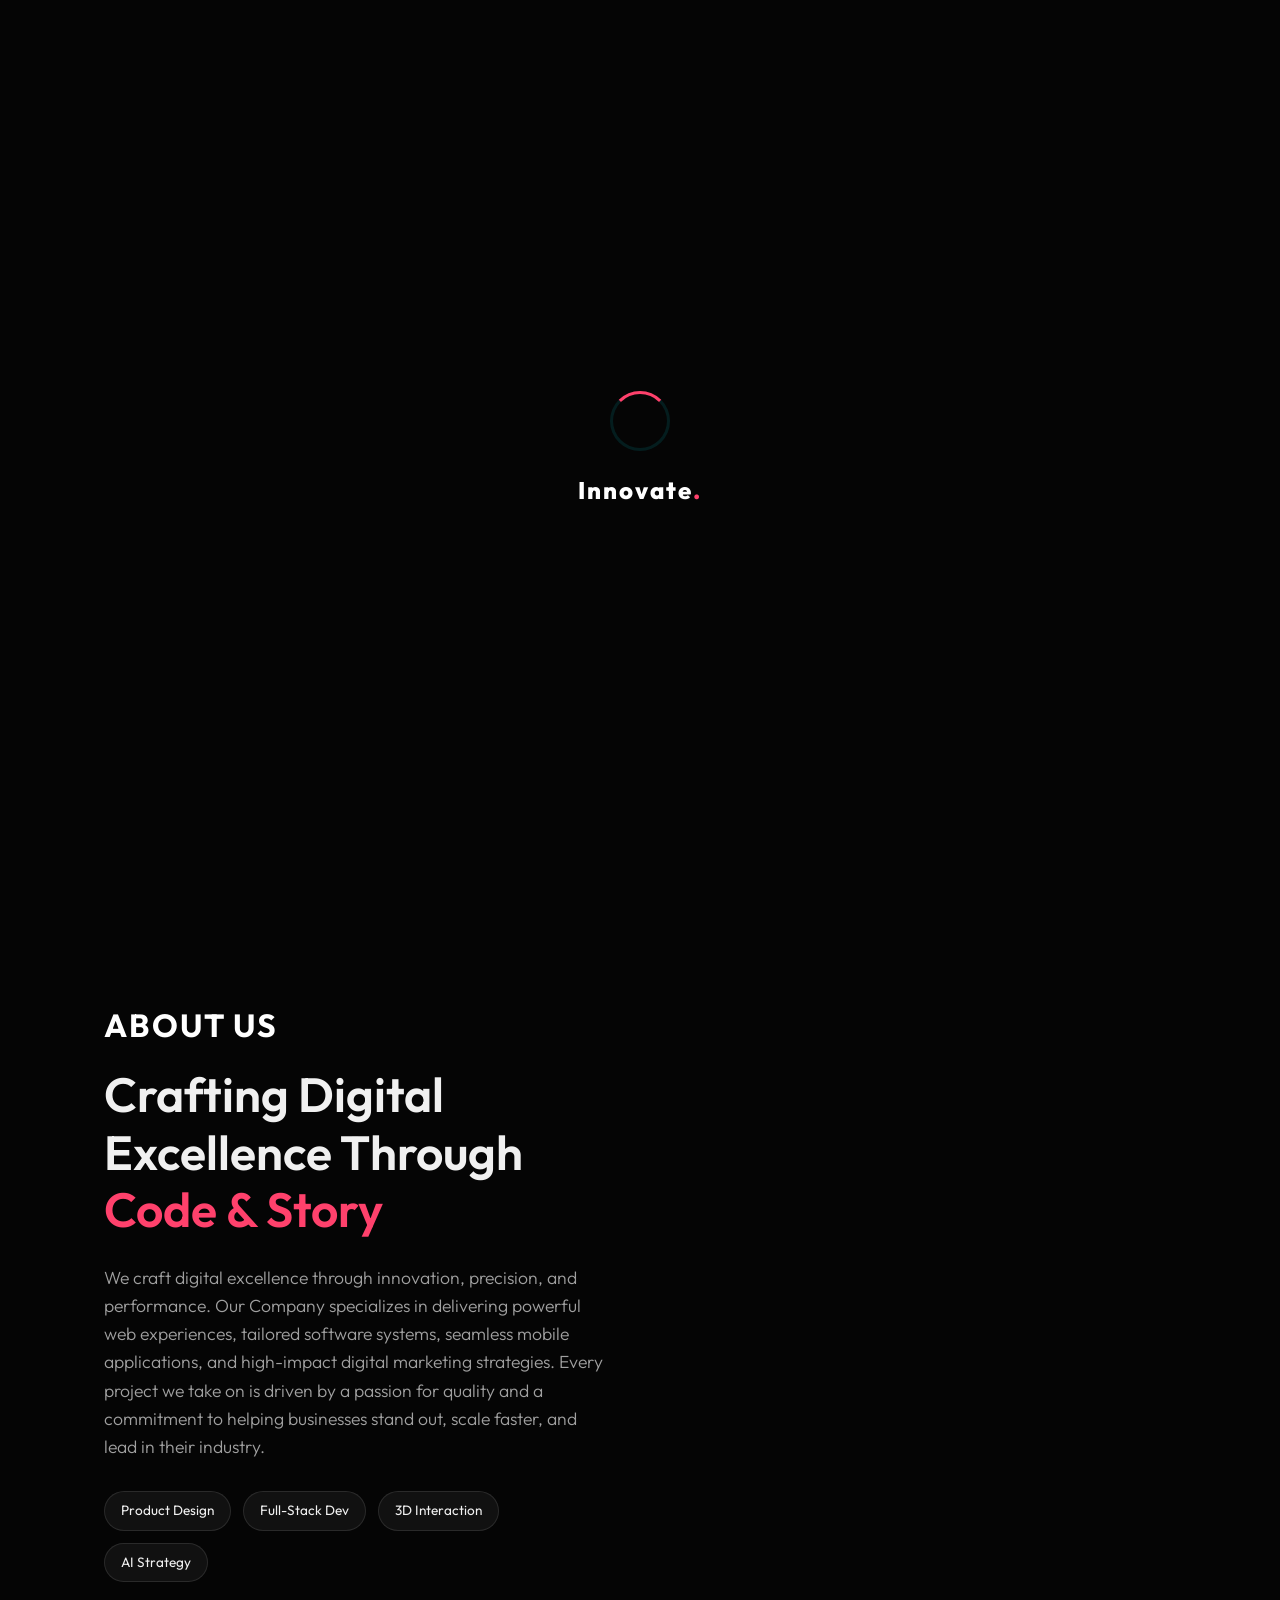
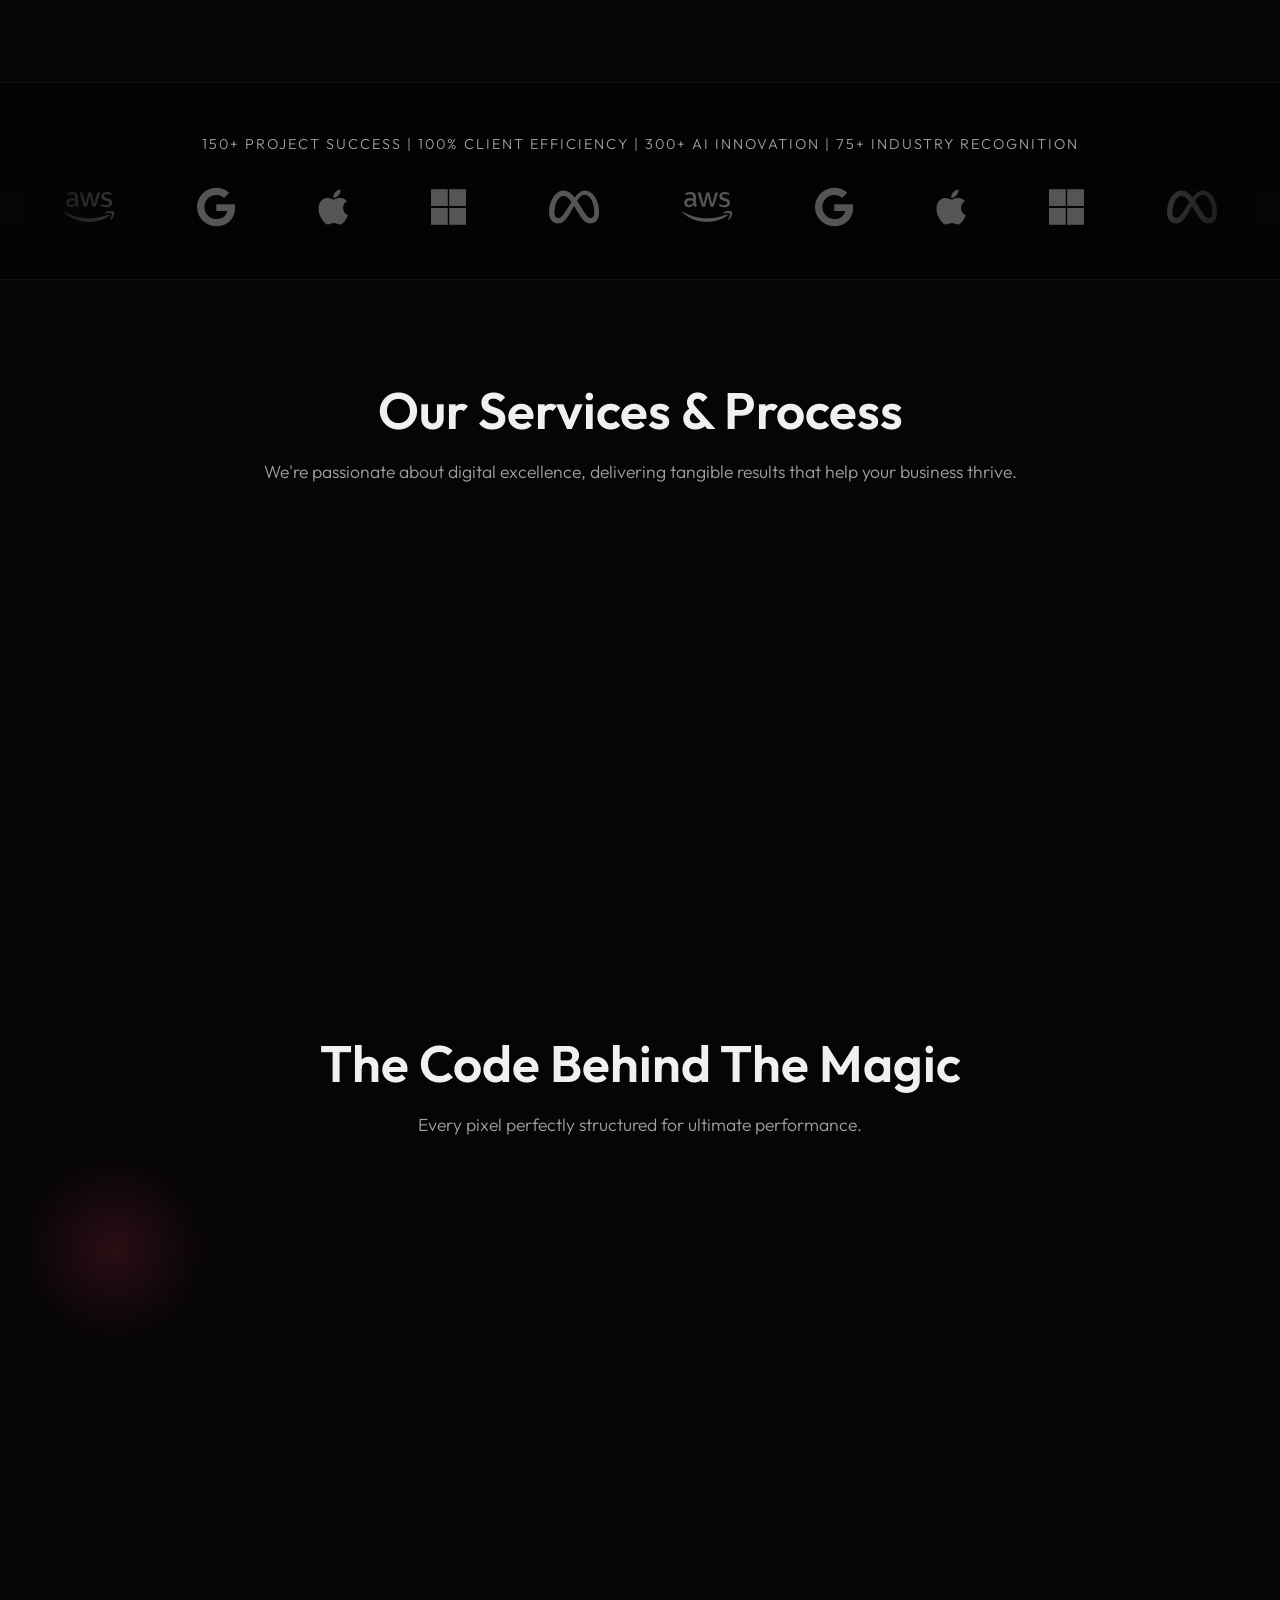
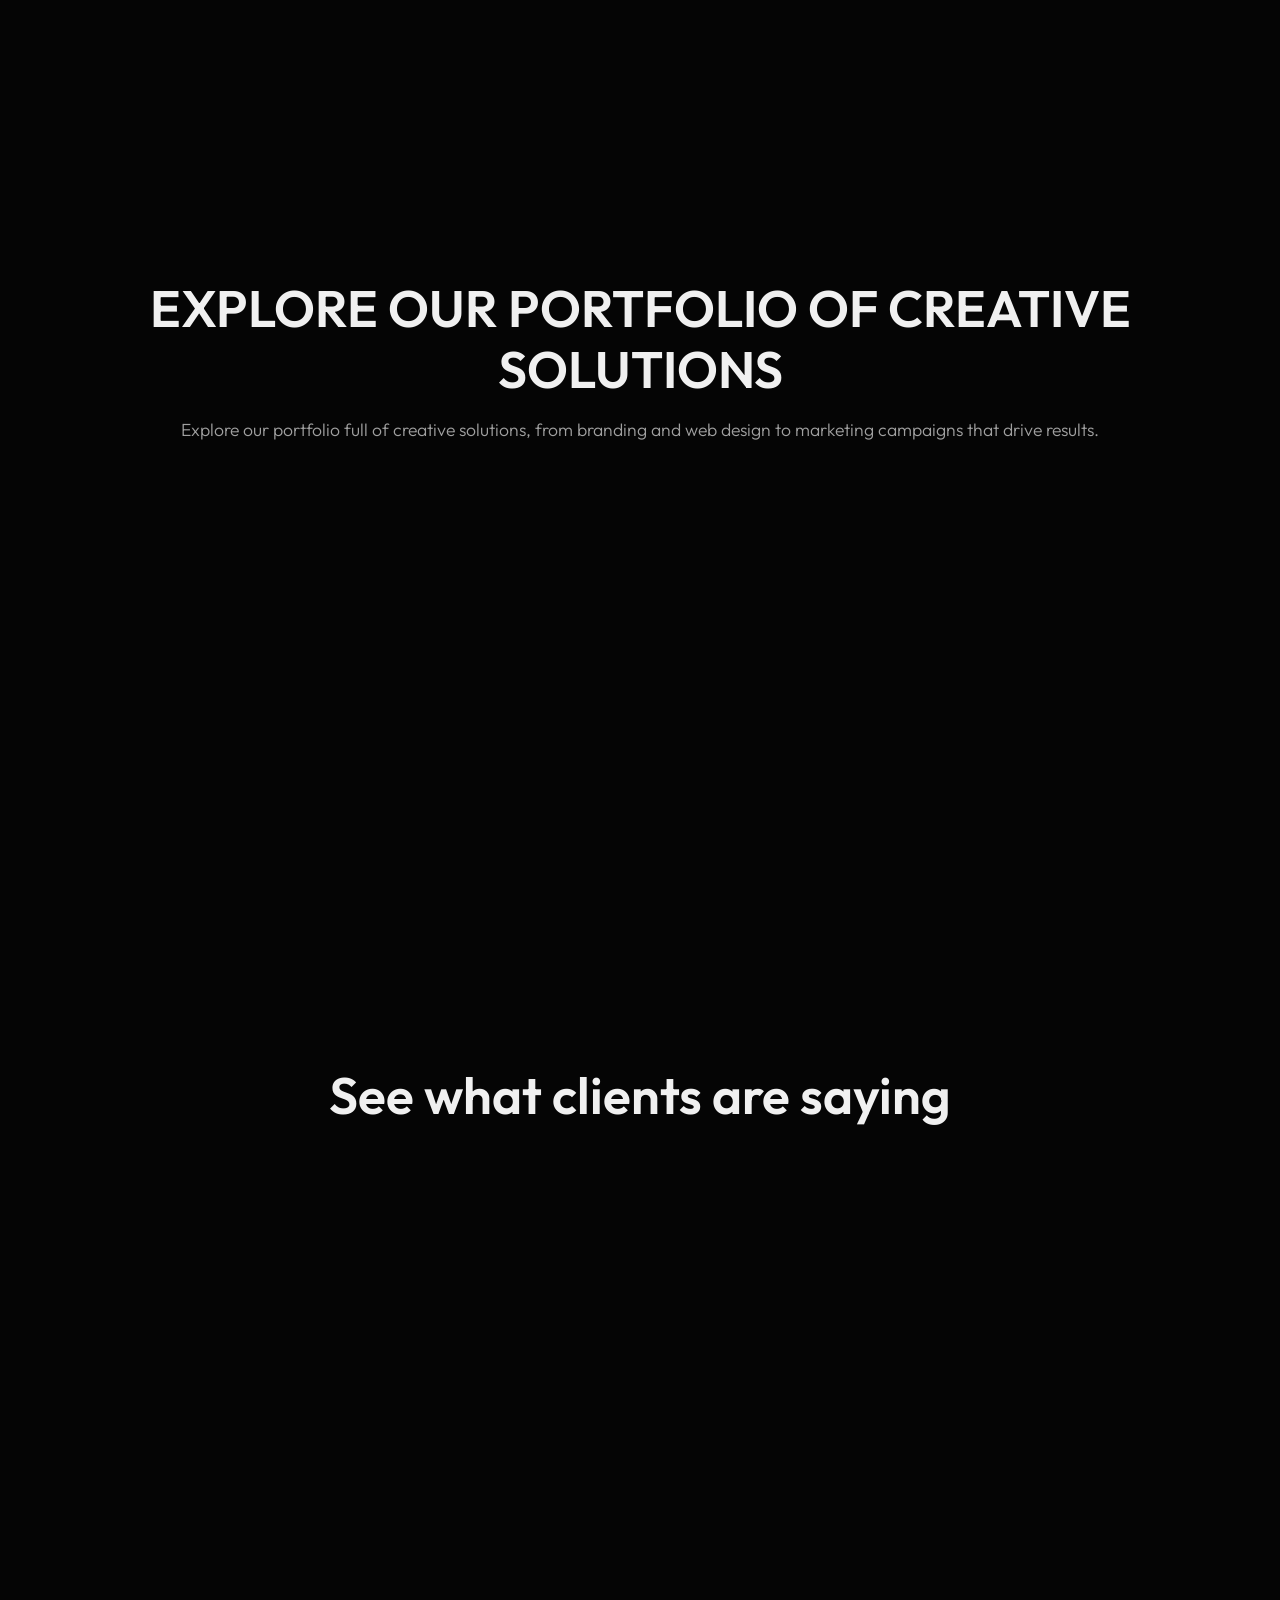
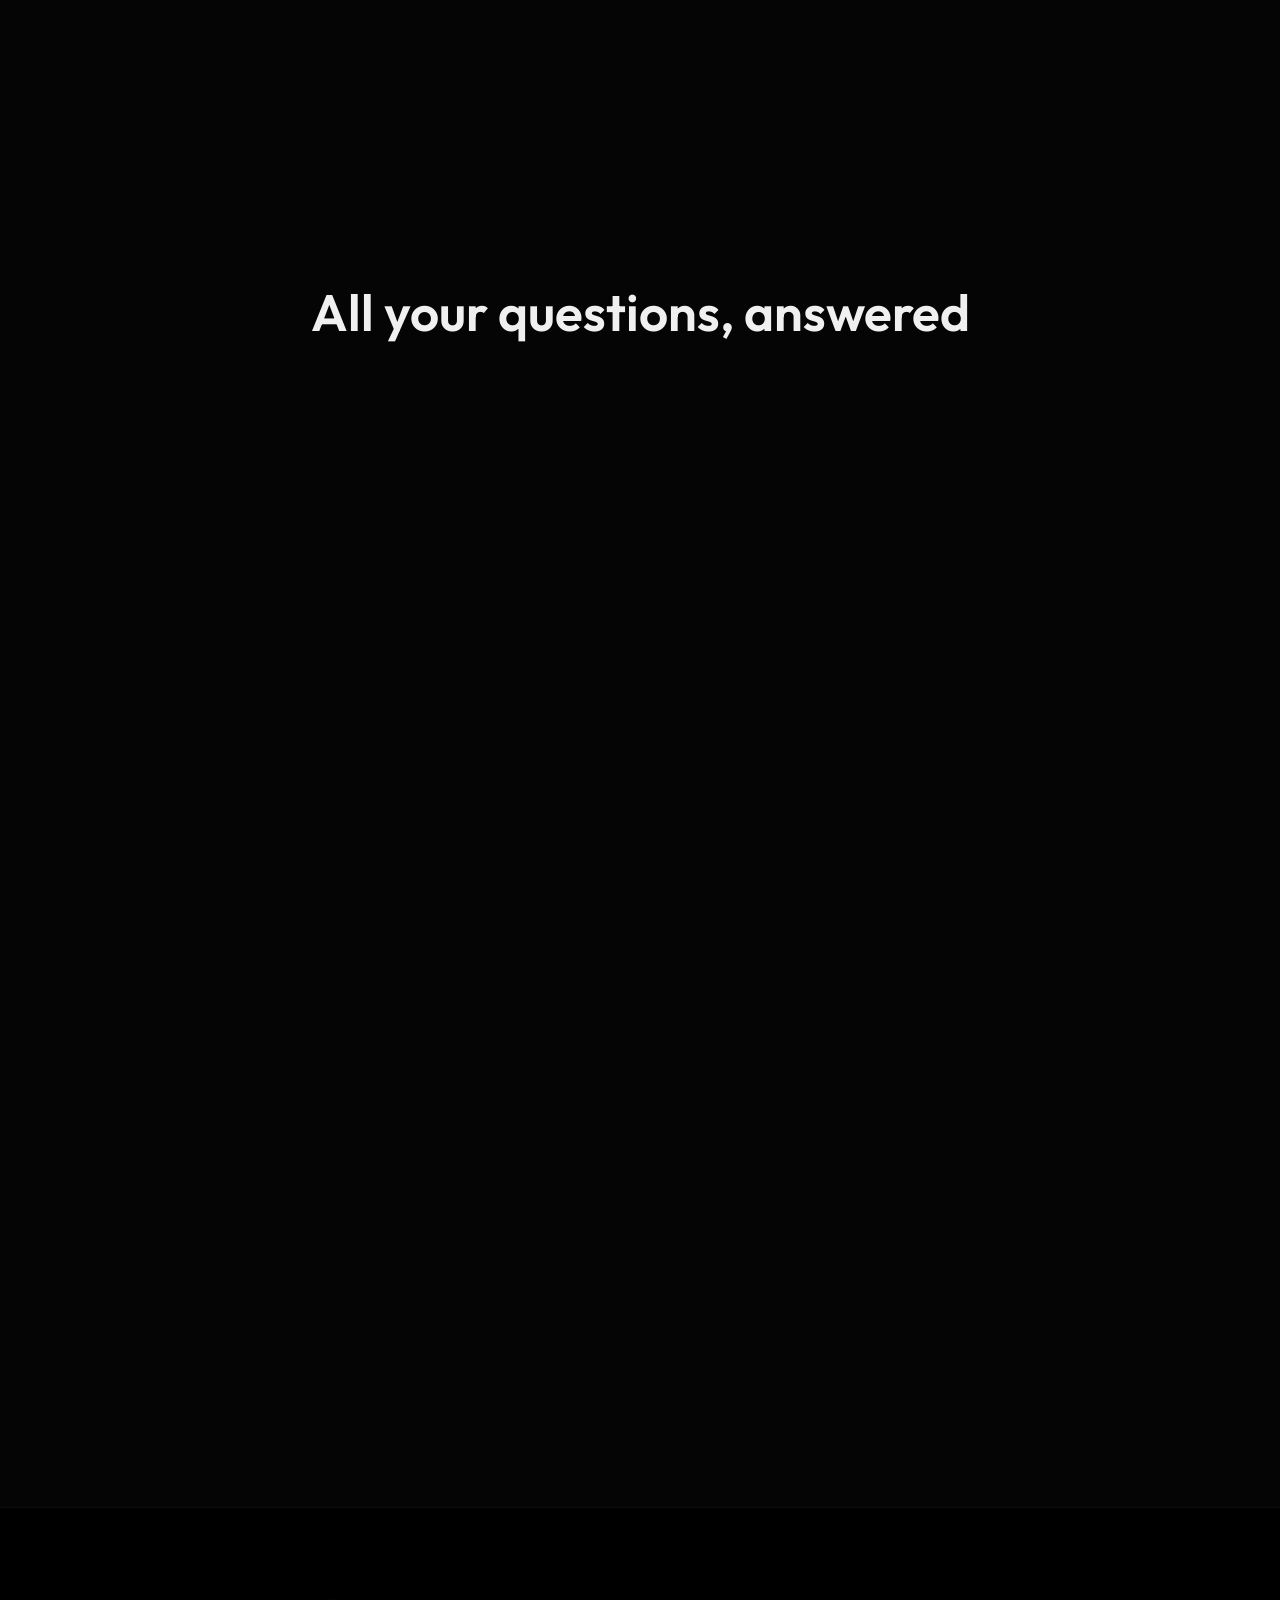
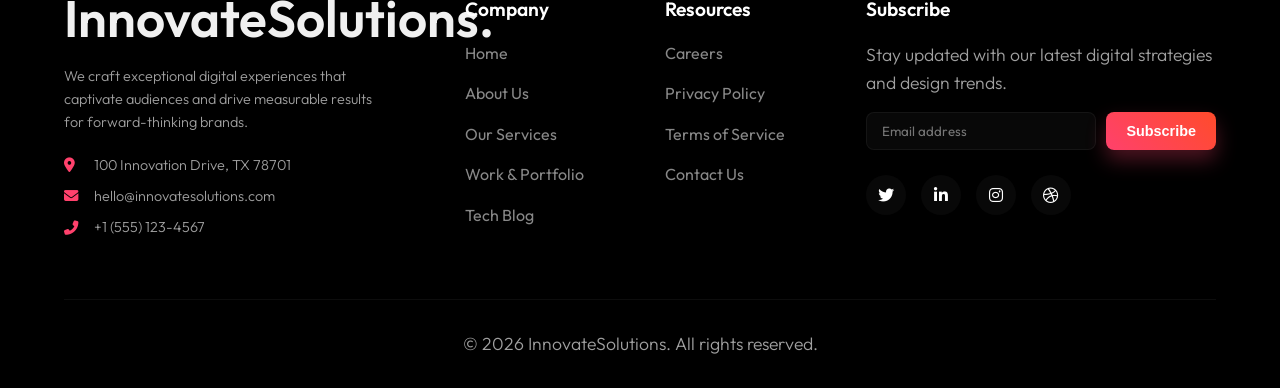
==== index.html @ 889bdef0 "Add files via upload" ====
<!DOCTYPE html>
<html lang="en">

<head>
    <meta charset="UTF-8">
    <meta name="viewport" content="width=device-width, initial-scale=1.0">
    <title>InnovateSolutions | Portfolio</title>
    <!-- Google Fonts -->
    <link href="https://fonts.googleapis.com/css2?family=Outfit:wght@300;400;600;800&display=swap" rel="stylesheet">
    <!-- FontAwesome -->
    <link rel="stylesheet" href="https://cdnjs.cloudflare.com/ajax/libs/font-awesome/6.4.0/css/all.min.css">
    <!-- Custom CSS -->
    <link rel="stylesheet" href="style.css">
</head>

<body>
    <!-- Page Loader -->
    <div id="page-loader">
        <div class="loader-circle"></div>
        <div class="loader-text">Innovate<span>.</span></div>
    </div>

    <!-- 3D Background Container -->
    <div id="vanta-bg"></div>

    <!-- Navigation -->
    <nav class="navbar">
        <div class="logo">Innovate<span>.</span></div>
        <ul class="nav-links">
            <li><a href="index.html" class="active">Home</a></li>
            <li><a href="#about">About</a></li>
            <li><a href="#services">Services</a></li>
            <li><a href="#projects">Work</a></li>
            <li><a href="blog.html">Blog</a></li>
            <li><a href="career.html">Career</a></li>
            <li><a href="#contact" class="btn-primary-sm">Let's Talk</a></li>
        </ul>
        <div class="hamburger"><i class="fas fa-bars"></i></div>
    </nav>

    <!-- Main Content -->
    <main>
        <!-- Hero Section -->
        <section id="hero" class="hero">
            <div class="hero-content" data-aos="fade-up">
                <h1 class="glitch-text" data-text="TRANSFORM YOUR BRAND STORY">TRANSFORM YOUR BRAND STORY</h1>
                <p class="hero-sub" data-aos="fade-up" data-aos-delay="200">Award-Winning Creative Agency. We craft
                    exceptional digital experiences that captivate audiences and drive measurable results for
                    forward-thinking brands.</p>
                <div class="hero-cta" data-aos="fade-up" data-aos-delay="400">
                    <a href="#projects" class="btn-primary">View Our Work</a>
                    <a href="#contact" class="btn-secondary">Contact Us</a>
                </div>
            </div>

            <!-- 3D Tilt Element -->
            <div class="hero-3d-model" data-aos="fade-left" data-aos-delay="300">
                <div class="glass-card tilt-card">
                    <div class="glass-content">
                        <h3>InnovateSolutions.</h3>
                        <p>Creative & Strategy</p>
                        <div class="tech-stack">
                            <i class="fab fa-html5"></i>
                            <i class="fab fa-css3-alt"></i>
                            <i class="fab fa-js"></i>
                            <i class="fab fa-react"></i>
                            <i class="fab fa-node-js"></i>
                        </div>
                    </div>
                </div>
            </div>
        </section>

        <!-- About Section -->
        <section id="about" class="about-section">
            <div class="container overflow-hidden">
                <div class="about-grid">
                    <div class="about-text" data-aos="fade-right">
                        <div class="section-tag">About Us</div>
                        <h2>Crafting Digital Excellence Through <span>Code & Story</span></h2>
                        <p>We craft digital excellence through innovation, precision, and performance. Our Company
                            specializes in delivering powerful web experiences, tailored software systems, seamless
                            mobile applications, and high-impact digital marketing strategies. Every project we take on
                            is driven by a passion for quality and a commitment to helping businesses stand out, scale
                            faster, and lead in their industry.</p>
                        <div class="skills-mini">
                            <span class="skill-tag">Product Design</span>
                            <span class="skill-tag">Full-Stack Dev</span>
                            <span class="skill-tag">3D Interaction</span>
                            <span class="skill-tag">AI Strategy</span>
                        </div>
                    </div>
                    <div class="about-visual" data-aos="fade-left">
                        <img src="images/about.png" alt="About Us" class="about-img reveal-up">
                    </div>
                </div>
            </div>
        </section>

        <!-- Trusted By Section -->
        <section class="trusted-by" data-aos="fade-in">
            <p>150+ Project success | 100% Client efficiency | 300+ AI innovation | 75+ Industry recognition</p>
            <div class="logos-container">
                <div class="logos-track">
                    <i class="fab fa-aws"></i>
                    <i class="fab fa-google"></i>
                    <i class="fab fa-apple"></i>
                    <i class="fab fa-microsoft"></i>
                    <i class="fab fa-meta"></i>
                    <i class="fab fa-aws"></i>
                    <i class="fab fa-google"></i>
                    <i class="fab fa-apple"></i>
                    <i class="fab fa-microsoft"></i>
                    <i class="fab fa-meta"></i>
                </div>
            </div>
        </section>

        <!-- Services -->
        <section id="services" class="process-section">
            <div class="section-title">
                <h2>Our Services & Process</h2>
                <p>We're passionate about digital excellence, delivering tangible results that help your business
                    thrive.</p>
            </div>
            <div class="steps-grid">
                <div class="step-card reveal-up">
                    <div class="step-num">01</div>
                    <h3>Web Development</h3>
                    <p>Building high-performance, scalable, and beautifully designed web applications tailored to your
                        business needs.</p>
                </div>
                <div class="step-card reveal-up" style="transition-delay: 100ms;">
                    <div class="step-num">02</div>
                    <h3>Custom Software Development</h3>
                    <p>Delivering robust and tailored software solutions to streamline operations and accelerate your
                        growth.</p>
                </div>
                <div class="step-card reveal-up" style="transition-delay: 200ms;">
                    <div class="step-num">03</div>
                    <h3>App Development</h3>
                    <p>Creating intuitive and powerful mobile applications that provide native-like experiences across
                        all devices.</p>
                </div>
                <div class="step-card reveal-up" style="transition-delay: 300ms;">
                    <div class="step-num">04</div>
                    <h3>Digital Marketing</h3>
                    <p>Data-driven campaigns that amplify your reach and maximize ROI across all digital channels.</p>
                </div>
            </div>
        </section>

        <!-- Code Reveal Section (Typewriter Effect) -->
        <section class="code-reveal-section" data-aos="fade-up">
            <div class="section-title">
                <h2>The Code Behind The Magic</h2>
                <p>Every pixel perfectly structured for ultimate performance.</p>
            </div>

            <div class="code-reveal-content">
                <div class="terminal-container">
                    <!-- Added a floating 3D shape behind the terminal -->
                    <div class="floating-shape-1"></div>

                    <div id="magic-terminal" class="terminal-window glass-card tilt-card reveal-up">
                        <div class="terminal-header">
                            <div class="dots">
                                <span class="dot red"></span>
                                <span class="dot yellow"></span>
                                <span class="dot green"></span>
                            </div>
                            <div class="terminal-title">admin@innovate ~ /dev</div>
                        </div>
                        <div class="terminal-body">
                            <pre><code id="typewriter-code-magic"></code><span class="cursor"></span></pre>
                        </div>
                    </div>
                </div>

                <div class="tech-stack-features">
                    <div class="glass-card tech-feature-card reveal-right">
                        <i class="fab fa-react" style="color: #61DAFB; font-size: 2.5rem;"></i>
                        <div class="tech-feature-info">
                            <h4>Modern Frameworks</h4>
                            <p>We leverage React, Next.js, and modern ecosystems for scalable architecture.</p>
                        </div>
                    </div>

                    <div class="glass-card tech-feature-card reveal-right" style="transition-delay: 150ms;">
                        <i class="fas fa-cube" style="color: #ff416c; font-size: 2.5rem;"></i>
                        <div class="tech-feature-info">
                            <h4>WebGL & 3D Integration</h4>
                            <p>Creating immersive web experiences utilizing Three.js and advanced WebGL.</p>
                        </div>
                    </div>

                    <div class="glass-card tech-feature-card reveal-right" style="transition-delay: 300ms;">
                        <i class="fas fa-bolt" style="color: #ffbd2e; font-size: 2.5rem;"></i>
                        <div class="tech-feature-info">
                            <h4>Lighting Fast Performance</h4>
                            <p>Optimized assets, code-splitting, and caching strategies for smooth interactions.</p>
                        </div>
                    </div>
                </div>
            </div>
        </section>

        <!-- Portfolio / Projects -->
        <section id="projects" class="projects-section">
            <div class="section-title">
                <h2>EXPLORE OUR PORTFOLIO OF CREATIVE SOLUTIONS</h2>
                <p>Explore our portfolio full of creative solutions, from branding and web design to marketing campaigns
                    that drive results.</p>
            </div>
            <div class="projects-grid">
                <div class="project-card tilt-card reveal-right">
                    <div class="project-image"
                        style="background-image: url('https://images.unsplash.com/photo-1551288049-bebda4e38f71?q=80&w=1000&auto=format&fit=crop');">
                        <!-- Removed fontawesome icon replaced by stunning image -->
                    </div>
                    <div class="project-info">
                        <h3>SaaS Dashboard</h3>
                        <p>Analytics platform</p>
                    </div>
                </div>
                <div class="project-card tilt-card reveal-right" style="transition-delay: 100ms;">
                    <div class="project-image"
                        style="background-image: url('https://images.unsplash.com/photo-1616469829581-73993eb86b02?q=80&w=1000&auto=format&fit=crop');">
                    </div>
                    <div class="project-info">
                        <h3>Finance Application</h3>
                        <p>Fintech MVP</p>
                    </div>
                </div>
                <div class="project-card tilt-card reveal-right" style="transition-delay: 200ms;">
                    <div class="project-image"
                        style="background-image: url('https://images.unsplash.com/photo-1441986300917-64674bd600d8?q=80&w=1000&auto=format&fit=crop');">
                    </div>
                    <div class="project-info">
                        <h3>E-Commerce Brand</h3>
                        <p>Luxury Store</p>
                    </div>
                </div>
            </div>
        </section>

        <!-- Testimonials -->
        <section class="testimonials-section">
            <div class="section-title">
                <h2>See what clients are saying</h2>
            </div>
            <div class="testimonials-grid">
                <div class="testimonial-card glass-card tilt-card reveal-up">
                    <i class="fas fa-quote-left"></i>
                    <p>"Working with this agency transformed our brand completely. Their strategic approach and creative
                        execution exceeded all expectations, driving growth and engagement."</p>
                    <div class="client-info">
                        <img src="https://images.unsplash.com/photo-1573496359142-b8d87734a5a2?q=80&w=150&auto=format&fit=crop"
                            alt="Client Sarah">
                        <div>
                            <h4>Sarah Johnson</h4>
                            <span>CEO, TechVision</span>
                        </div>
                    </div>
                </div>
                <div class="testimonial-card glass-card tilt-card reveal-up" style="transition-delay: 100ms;">
                    <i class="fas fa-quote-left"></i>
                    <p>"The ROI we achieved through their campaigns was phenomenal. They truly understand digital
                        marketing and deliver tangible results every single time."</p>
                    <div class="client-info">
                        <img src="https://images.unsplash.com/photo-1560250097-0b93528c311a?q=80&w=150&auto=format&fit=crop"
                            alt="Client Michael">
                        <div>
                            <h4>Michael Chen</h4>
                            <span>Marketing Director, GrowthCo</span>
                        </div>
                    </div>
                </div>
                <div class="testimonial-card glass-card tilt-card reveal-up" style="transition-delay: 200ms;">
                    <i class="fas fa-quote-left"></i>
                    <p>"From concept to execution, they were professional, creative, and incredibly responsive. Our
                        online sales increased by a staggering 200% in just one quarter!"</p>
                    <div class="client-info">
                        <img src="https://images.unsplash.com/photo-1580489944761-15a19d654956?q=80&w=150&auto=format&fit=crop"
                            alt="Client">
                        <div>
                            <h4>Global Partner</h4>
                            <span>E-commerce Brand</span>
                        </div>
                    </div>
                </div>
            </div>
        </section>

        <!-- FAQ -->
        <section class="faq-section">
            <div class="section-title">
                <h2>All your questions, answered</h2>
            </div>
            <div class="faq-container reveal-up">
                <div class="faq-item">
                    <div class="faq-question">How fast can you build a website? <i class="fas fa-chevron-down"></i>
                    </div>
                    <div class="faq-answer">Depending on the scope, an MVP or portfolio can take anywhere from a few
                        days to a month. We emphasize speed without compromising quality.</div>
                </div>
                <div class="faq-item">
                    <div class="faq-question">Do you only use 3D effects? <i class="fas fa-chevron-down"></i></div>
                    <div class="faq-answer">Not necessarily. We tailor the aesthetic to your brand. For luxury and
                        modern brands, 3D adds a premium feel.</div>
                </div>
                <div class="faq-item">
                    <div class="faq-question">Will my website work correctly on mobile devices? <i
                            class="fas fa-chevron-down"></i></div>
                    <div class="faq-answer">Absolutely. All our websites are built with a mobile-first approach,
                        ensuring flawless responsiveness and native-like experiences across all devices, from small
                        smartphones to large desktop monitors.</div>
                </div>
                <div class="faq-item">
                    <div class="faq-question">Do you offer ongoing support and maintenance? <i
                            class="fas fa-chevron-down"></i></div>
                    <div class="faq-answer">Yes, we provide flexible support and maintenance retainers tailored to your
                        needs. This covers everything from regular security updates to adding new features as your
                        business scales.</div>
                </div>
                <div class="faq-item">
                    <div class="faq-question">What is your typical payment structure? <i
                            class="fas fa-chevron-down"></i></div>
                    <div class="faq-answer">Typically, we require a 50% initial deposit to begin the project, with the
                        remaining 50% due prior to final launch. However, we can structure milestone-based payments for
                        larger, more complex projects.</div>
                </div>
            </div>
        </section>

        <!-- CTA Section -->
        <section id="contact" class="cta-section">
            <div class="glass-cta reveal-up">
                <h2>Ready to Ignite Your Idea?</h2>
                <p>Let's build something extraordinary together.</p>
                <a href="mailto:hello@innovatesolutions.com" class="btn-primary lg">Start Your Project</a>
            </div>
        </section>
    </main>

    <!-- Footer -->
    <footer>
        <div class="footer-content">
            <div class="footer-brand" style="max-width: 320px;">
                <h2>InnovateSolutions<span>.</span></h2>
                <p style="color: #a0a0a0; margin-bottom: 20px;">We craft exceptional digital experiences that captivate
                    audiences and drive measurable results for forward-thinking brands.</p>
                <div class="contact-info">
                    <p><i class="fas fa-map-marker-alt"
                            style="color: var(--accent-color); margin-right: 15px; width: 15px;"></i> 100 Innovation
                        Drive, TX 78701</p>
                    <p><i class="fas fa-envelope"
                            style="color: var(--accent-color); margin-right: 15px; width: 15px;"></i>
                        hello@innovatesolutions.com</p>
                    <p><i class="fas fa-phone-alt"
                            style="color: var(--accent-color); margin-right: 15px; width: 15px;"></i> +1 (555) 123-4567
                    </p>
                </div>
            </div>

            <div class="footer-col" style="margin-top: 10px;">
                <h3>Company</h3>
                <div class="footer-links">
                    <a href="index.html">Home</a>
                    <a href="#about">About Us</a>
                    <a href="index.html#services">Our Services</a>
                    <a href="index.html#projects">Work & Portfolio</a>
                    <a href="blog.html">Tech Blog</a>
                </div>
            </div>

            <div class="footer-col" style="margin-top: 10px;">
                <h3>Resources</h3>
                <div class="footer-links">
                    <a href="career.html">Careers</a>
                    <a href="#">Privacy Policy</a>
                    <a href="#">Terms of Service</a>
                    <a href="index.html#contact">Contact Us</a>
                </div>
            </div>

            <div class="footer-col" style="max-width: 350px; margin-top: 10px;">
                <h3>Subscribe</h3>
                <p style="color: #a0a0a0; margin-bottom: 15px;">Stay updated with our latest digital strategies and
                    design trends.</p>
                <form class="newsletter-form">
                    <input type="email" placeholder="Email address" required>
                    <button type="submit" class="btn-primary-sm">Subscribe</button>
                </form>
                <div class="footer-social">
                    <a href="#"><i class="fab fa-twitter"></i></a>
                    <a href="#"><i class="fab fa-linkedin-in"></i></a>
                    <a href="#"><i class="fab fa-instagram"></i></a>
                    <a href="#"><i class="fab fa-dribbble"></i></a>
                </div>
            </div>
        </div>
        <div class="footer-bottom">
            <p>&copy; 2026 InnovateSolutions. All rights reserved.</p>
        </div>
    </footer>

    <!-- Scripts -->
    <!-- GSAP for Animations -->
    <script src="https://cdnjs.cloudflare.com/ajax/libs/gsap/3.12.2/gsap.min.js"></script>
    <script src="https://cdnjs.cloudflare.com/ajax/libs/gsap/3.12.2/ScrollTrigger.min.js"></script>

    <!-- Three.js & Vanta for 3D Background -->
    <script src="https://cdnjs.cloudflare.com/ajax/libs/three.js/r134/three.min.js"></script>
    <script src="https://cdn.jsdelivr.net/npm/vanta@latest/dist/vanta.waves.min.js"></script>

    <!-- Vanilla Tilt for 3D elements -->
    <script src="https://cdnjs.cloudflare.com/ajax/libs/vanilla-tilt/1.8.0/vanilla-tilt.min.js"></script>

    <!-- Supabase -->
    <script src="https://cdn.jsdelivr.net/npm/@supabase/supabase-js@2"></script>

    <!-- App Script -->
    <script src="script.js"></script>
</body>

</html>
---- style.css ----
/* Base & Reset */
* {
    margin: 0;
    padding: 0;
    box-sizing: border-box;
}

:root {
    --bg-color: #050505;
    --text-color: #f0f0f0;
    --accent-color: #ff416c;
    --accent-secondary: #ff4b2b;
    --glass-bg: rgba(255, 255, 255, 0.03);
    --glass-border: rgba(255, 255, 255, 0.05);
    --font-main: 'Outfit', sans-serif;
}

body {
    font-family: var(--font-main);
    background-color: var(--bg-color);
    color: var(--text-color);
    overflow-x: hidden;
    line-height: 1.6;
}

/* Typography */
h1,
h2,
h3,
h4,
h5 {
    font-weight: 600;
    line-height: 1.2;
}

h1 {
    font-size: clamp(3rem, 6vw, 5.5rem);
    background: linear-gradient(135deg, #fff, #888);
    -webkit-background-clip: text;
    background-clip: text;
    -webkit-text-fill-color: transparent;
    letter-spacing: -0.03em;
}

h2 {
    font-size: clamp(2rem, 4vw, 3.5rem);
    margin-bottom: 1rem;
}

p {
    font-size: 1.1rem;
    color: #a0a0a0;
    font-weight: 300;
}

/* 3D Background */
#vanta-bg {
    position: fixed;
    top: 0;
    left: 0;
    width: 100vw;
    height: 100vh;
    z-index: -1;
    pointer-events: none;
}

/* Layout Classes */
.container {
    max-width: 1200px;
    margin: 0 auto;
    padding: 0 5%;
}

section {
    padding: 100px 5%;
    position: relative;
    max-width: 1400px;
    margin: 0 auto;
}

/* Nav */
.navbar {
    position: fixed;
    top: 0;
    left: 0;
    width: 100%;
    padding: 20px 5%;
    display: flex;
    justify-content: space-between;
    align-items: center;
    z-index: 1000;
    transition: all 0.4s ease;
    backdrop-filter: blur(10px);
    -webkit-backdrop-filter: blur(10px);
    border-bottom: 1px solid transparent;
}

.navbar.scrolled {
    background: rgba(5, 5, 5, 0.8);
    border-bottom: 1px solid var(--glass-border);
    padding: 15px 5%;
}

.logo {
    font-size: 1.8rem;
    font-weight: 800;
    letter-spacing: -0.05em;
}

.logo span {
    color: var(--accent-color);
}

.nav-links {
    display: flex;
    list-style: none;
    gap: 30px;
    align-items: center;
}

.nav-links li a {
    color: #ccc;
    text-decoration: none;
    font-size: 0.95rem;
    font-weight: 400;
    transition: color 0.3s ease;
    position: relative;
}

.nav-links li a:hover,
.nav-links li a.active {
    color: #fff;
    text-shadow: 0 0 10px rgba(255, 65, 108, 0.5);
}

.nav-links li a::after {
    content: '';
    position: absolute;
    width: 0;
    height: 2px;
    bottom: -5px;
    left: 0;
    background: var(--accent-color);
    transition: all 0.3s ease;
    box-shadow: 0 0 5px var(--accent-color);
}

.nav-links li a:hover::after,
.nav-links li a.active::after {
    width: 100%;
}

/* Buttons */
.btn-primary,
.btn-secondary,
.btn-primary-sm {
    display: inline-block;
    padding: 12px 32px;
    border-radius: 30px;
    text-decoration: none;
    font-weight: 600;
    font-size: 1rem;
    transition: all 0.3s ease;
    cursor: pointer;
}

.btn-primary-sm {
    padding: 8px 20px;
    font-size: 0.9rem;
}

.btn-primary,
.btn-primary-sm {
    background: linear-gradient(45deg, var(--accent-color), var(--accent-secondary));
    color: #fff !important;
    font-weight: 600;
    box-shadow: 0 10px 20px rgba(255, 65, 108, 0.3);
    border: none;
}

.btn-primary:hover,
.btn-primary-sm:hover {
    transform: translateY(-3px);
    box-shadow: 0 15px 25px rgba(255, 65, 108, 0.5);
}

.btn-secondary {
    background: rgba(255, 255, 255, 0.08);
    border: 1px solid rgba(255, 255, 255, 0.2);
    color: #fff;
    backdrop-filter: blur(10px);
}

.btn-secondary:hover {
    background: rgba(255, 255, 255, 0.1);
    transform: translateY(-3px);
}

.btn-primary.lg {
    padding: 16px 40px;
    font-size: 1.1rem;
}

/* Hero Section */
.hero {
    min-height: 100vh;
    display: flex;
    align-items: center;
    justify-content: space-between;
    padding-top: 120px;
    gap: 50px;
}

.hero-content {
    flex: 1;
    max-width: 600px;
}

.hero-sub {
    margin: 20px 0 40px;
    font-size: 1.2rem;
}

.hero-cta {
    display: flex;
    gap: 20px;
}

/* 3D Glass Card */
.hero-3d-model {
    flex: 1;
    display: flex;
    justify-content: center;
    perspective: 1000px;
}

.glass-card {
    background: var(--glass-bg);
    border: 1px solid var(--glass-border);
    border-radius: 20px;
    padding: 40px;
    backdrop-filter: blur(20px);
    -webkit-backdrop-filter: blur(20px);
    box-shadow: 0 25px 50px rgba(0, 0, 0, 0.5);
    max-width: 400px;
    transform-style: preserve-3d;
}

.glass-content {
    transform: translateZ(50px);
}

.glass-content h3 {
    font-size: 2rem;
    margin-bottom: 10px;
}

.tech-stack {
    margin-top: 20px;
    display: flex;
    gap: 15px;
    font-size: 1.5rem;
    color: #888;
}

.tech-stack i {
    transition: color 0.3s ease;
}

.tech-stack i:hover {
    color: var(--accent-color);
}

/* Trusted By / Logos */
.trusted-by {
    text-align: center;
    padding: 50px 0;
    overflow: hidden;
    border-top: 1px solid var(--glass-border);
    border-bottom: 1px solid var(--glass-border);
    background: rgba(0, 0, 0, 0.4);
}

.trusted-by p {
    font-size: 0.9rem;
    text-transform: uppercase;
    letter-spacing: 2px;
    margin-bottom: 30px;
}

.logos-container {
    width: 100%;
    overflow: hidden;
    white-space: nowrap;
    position: relative;
}

.logos-container::before,
.logos-container::after {
    content: '';
    position: absolute;
    top: 0;
    width: 200px;
    height: 100%;
    z-index: 2;
}

.logos-container::before {
    left: 0;
    background: linear-gradient(90deg, var(--bg-color) 0%, transparent 100%);
}

.logos-container::after {
    right: 0;
    background: linear-gradient(-90deg, var(--bg-color) 0%, transparent 100%);
}

.logos-track {
    display: inline-block;
    animation: scroll 20s linear infinite;
}

.logos-track i {
    font-size: 2.5rem;
    color: #555;
    margin: 0 40px;
    transition: color 0.3s ease;
}

.logos-track i:hover {
    color: #fff;
}

@keyframes scroll {
    0% {
        transform: translateX(0);
    }

    100% {
        transform: translateX(-50%);
    }
}

/* Process Section */
.section-title {
    text-align: center;
    margin-bottom: 60px;
}

.steps-grid {
    display: grid;
    grid-template-columns: repeat(auto-fit, minmax(250px, 1fr));
    gap: 30px;
}

.step-card {
    background: rgba(10, 10, 10, 0.6);
    border: 1px solid rgba(255, 255, 255, 0.05);
    padding: 40px 30px;
    border-radius: 15px;
    transition: all 0.4s ease;
    position: relative;
    overflow: hidden;
}

.step-card:hover {
    transform: translateY(-10px);
    background: rgba(20, 20, 20, 0.8);
    border-color: rgba(255, 65, 108, 0.3);
}

.step-card::before {
    content: '';
    position: absolute;
    top: 0;
    left: 0;
    width: 100%;
    height: 2px;
    background: linear-gradient(90deg, var(--accent-color), transparent);
    transform: scaleX(0);
    transform-origin: left;
    transition: transform 0.4s ease;
}

.step-card:hover::before {
    transform: scaleX(1);
}

.step-num {
    font-size: 3rem;
    font-weight: 800;
    color: rgba(255, 255, 255, 0.05);
    position: absolute;
    top: 20px;
    right: 20px;
    line-height: 1;
}

.step-card h3 {
    margin-bottom: 15px;
    font-size: 1.3rem;
}

/* Projects Grid */
.projects-grid {
    display: grid;
    grid-template-columns: repeat(auto-fit, minmax(320px, 1fr));
    gap: 40px;
}

.project-card {
    border-radius: 20px;
    overflow: hidden;
    cursor: pointer;
    background: var(--glass-bg);
    border: 1px solid var(--glass-border);
}

.project-image {
    width: 100%;
    height: 250px;
    display: flex;
    justify-content: center;
    align-items: center;
    border-bottom: 1px solid var(--glass-border);
    background-size: cover;
    background-position: center;
    transition: all 0.5s ease;
}

.project-card:hover .project-image {
    filter: brightness(1.2);
    transform: scale(1.05);
}



.project-info {
    padding: 25px;
}

.project-info h3 {
    font-size: 1.5rem;
    margin-bottom: 5px;
}

.project-info p {
    font-size: 0.95rem;
    color: #888;
}

/* Testimonials */
.testimonials-section {
    position: relative;
}

.testimonials-grid {
    display: grid;
    grid-template-columns: repeat(auto-fit, minmax(320px, 1fr));
    gap: 40px;
}

.testimonial-card i {
    font-size: 2rem;
    color: var(--accent-color);
    margin-bottom: 20px;
}

.testimonial-card p {
    font-size: 1.4rem;
    color: #fff;
    margin-bottom: 30px;
    font-style: italic;
    line-height: 1.8;
}

.testimonial-card h4 {
    color: #fff;
    font-weight: 600;
    margin-bottom: 3px;
    font-size: 1.1rem;
}

.client-info {
    display: flex;
    align-items: center;
    gap: 15px;
}

.client-info img {
    width: 50px;
    height: 50px;
    border-radius: 50%;
    object-fit: cover;
    border: 2px solid var(--glass-border);
}

.client-info span {
    font-size: 0.85rem;
    color: #888;
}

.code-reveal-section {
    position: relative;
    overflow: hidden;
}

.code-reveal-content {
    display: flex;
    flex-wrap: wrap;
    gap: 50px;
    align-items: center;
    max-width: 1200px;
    margin: 0 auto;
}

.terminal-container {
    flex: 1;
    min-width: 320px;
    position: relative;
    perspective: 1000px;
}

.tech-stack-features {
    flex: 1;
    min-width: 320px;
    display: flex;
    flex-direction: column;
    gap: 25px;
}

.tech-feature-card {
    display: flex;
    align-items: flex-start;
    gap: 20px;
    padding: 25px;
    border-radius: 16px;
    background: rgba(25, 25, 30, 0.6);
    backdrop-filter: blur(10px);
    border: 1px solid rgba(255, 255, 255, 0.05);
    transition: all 0.4s ease;
}

.tech-feature-card:hover {
    transform: translateX(10px);
    background: rgba(35, 35, 45, 0.8);
    border-color: rgba(255, 65, 108, 0.3);
    box-shadow: 0 10px 30px rgba(0, 0, 0, 0.3);
}

.tech-feature-info h4 {
    font-size: 1.25rem;
    margin-bottom: 8px;
    color: #fff;
    font-weight: 600;
}

.tech-feature-info p {
    font-size: 0.95rem;
    color: #a0a0a0;
    margin: 0;
    line-height: 1.5;
}

.floating-shape-1 {
    position: absolute;
    top: -50px;
    left: -50px;
    width: 200px;
    height: 200px;
    background: radial-gradient(circle, var(--accent-color) 0%, transparent 70%);
    opacity: 0.15;
    border-radius: 50%;
    animation: float 6s ease-in-out infinite;
    z-index: -1;
}

@keyframes float {
    0% {
        transform: translateY(0px) scale(1);
    }

    50% {
        transform: translateY(-20px) scale(1.1);
    }

    100% {
        transform: translateY(0px) scale(1);
    }
}

.terminal-window {
    background: rgba(10, 10, 15, 0.8);
    border: 1px solid rgba(255, 255, 255, 0.1);
    border-radius: 12px;
    overflow: hidden;
    box-shadow: 0 30px 60px rgba(0, 0, 0, 0.6);
}

.terminal-header {
    background: rgba(30, 30, 35, 0.9);
    padding: 12px 20px;
    display: flex;
    align-items: center;
    border-bottom: 1px solid rgba(255, 255, 255, 0.05);
}

.dots {
    display: flex;
    gap: 8px;
}

.dot {
    width: 12px;
    height: 12px;
    border-radius: 50%;
}

.dot.red {
    background: #ff5f56;
}

.dot.yellow {
    background: #ffbd2e;
}

.dot.green {
    background: #27c93f;
}

.terminal-title {
    flex: 1;
    text-align: center;
    font-family: monospace;
    font-size: 0.9rem;
    color: #888;
}

.terminal-body {
    padding: 12px;
    /* Reduced margin/padding as requested */
    height: 350px;
    overflow-y: auto;
    font-family: 'Courier New', Courier, monospace;
    font-size: 0.85rem;
    line-height: 1.5;
    color: #a9b7c6;
    /* Hide scrollbar for IE, Edge and Firefox */
    -ms-overflow-style: none;
    /* IE and Edge */
    scrollbar-width: none;
    /* Firefox */
}

/* Hide scrollbar for Chrome, Safari and Opera */
.terminal-body::-webkit-scrollbar {
    display: none;
}

#typewriter-code-about,
#typewriter-code-magic {
    white-space: pre-wrap;
    word-break: break-word;
}

.cursor {
    display: inline-block;
    width: 8px;
    height: 1.2rem;
    background: var(--accent-color);
    vertical-align: middle;
    animation: blink 1s step-end infinite;
}

@keyframes blink {

    0%,
    100% {
        opacity: 1;
    }

    50% {
        opacity: 0;
    }
}

/* FAQ */
.faq-container {
    max-width: 800px;
    margin: 0 auto;
}

.faq-item {
    background: rgba(255, 255, 255, 0.02);
    border: 1px solid var(--glass-border);
    border-radius: 10px;
    margin-bottom: 15px;
    overflow: hidden;
    transition: all 0.3s ease;
}

.faq-question {
    padding: 20px 25px;
    cursor: pointer;
    font-weight: 600;
    display: flex;
    justify-content: space-between;
    align-items: center;
}

.faq-question i {
    transition: transform 0.3s ease;
}

.faq-answer {
    padding: 0 25px;
    max-height: 0;
    overflow: hidden;
    transition: all 0.4s ease;
    color: #a0a0a0;
}

.faq-item.active {
    background: rgba(255, 255, 255, 0.05);
}

.faq-item.active .faq-question i {
    transform: rotate(180deg);
    color: var(--accent-color);
}

.faq-item.active .faq-answer {
    padding: 0 25px 25px;
    max-height: 200px;
}

/* CTA */
.glass-cta {
    background: linear-gradient(135deg, rgba(255, 65, 108, 0.1), rgba(255, 75, 43, 0.05));
    border: 1px solid rgba(255, 65, 108, 0.2);
    border-radius: 30px;
    padding: 80px 40px;
    text-align: center;
    backdrop-filter: blur(20px);
}

.glass-cta h2 {
    font-size: clamp(2.5rem, 5vw, 4rem);
    margin-bottom: 20px;
}

.glass-cta p {
    font-size: 1.2rem;
    margin-bottom: 40px;
}

/* Footer */
footer {
    padding: 80px 5% 30px;
    border-top: 1px solid var(--glass-border);
    position: relative;
    z-index: 10;
    background: #000;
}

.footer-content {
    display: flex;
    justify-content: space-between;
    align-items: flex-start;
    flex-wrap: wrap;
    gap: 40px;
    margin-bottom: 60px;
}

.footer-brand p {
    margin-top: 10px;
    font-size: 0.9rem;
    color: #a0a0a0;
}

.contact-info p {
    margin-top: 8px;
    display: flex;
    align-items: center;
}

.footer-col h3 {
    font-size: 1.2rem;
    color: #fff;
    margin-bottom: 20px;
}

.footer-links {
    display: flex;
    flex-direction: column;
    gap: 15px;
}

.footer-links a {
    color: #888;
    text-decoration: none;
    transition: color 0.3s ease;
}

.footer-links a:hover {
    color: var(--accent-color);
}

.newsletter-form {
    display: flex;
    gap: 10px;
    margin-bottom: 25px;
}

.newsletter-form input {
    flex: 1;
    padding: 10px 15px;
    border-radius: 8px;
    border: 1px solid var(--glass-border);
    background: var(--glass-bg);
    color: #fff;
    font-family: var(--font-main);
}

.newsletter-form input:focus {
    outline: none;
    border-color: var(--accent-color);
}

.newsletter-form button {
    border-radius: 8px;
}

.footer-social {
    display: flex;
    gap: 15px;
}

.footer-social a {
    display: flex;
    justify-content: center;
    align-items: center;
    width: 40px;
    height: 40px;
    border-radius: 50%;
    background: var(--glass-bg);
    color: #fff;
    text-decoration: none;
    transition: all 0.3s ease;
}

.footer-social a:hover {
    background: var(--accent-color);
    transform: translateY(-3px);
}

.footer-bottom {
    text-align: center;
    color: #555;
    font-size: 0.85rem;
    padding-top: 30px;
    border-top: 1px solid var(--glass-border);
}

/* Page Headers (for Blog & Career) */
.page-header {
    padding-top: 150px;
    padding-bottom: 80px;
    text-align: center;
    border-bottom: 1px solid var(--glass-border);
    background: linear-gradient(180deg, rgba(0, 0, 0, 0) 0%, rgba(255, 65, 108, 0.05) 100%);
}

.page-header h1 {
    font-size: 4rem;
    margin-bottom: 10px;
}

/* Blog & Career Layouts */
.content-grid {
    display: grid;
    grid-template-columns: repeat(auto-fit, minmax(300px, 1fr));
    gap: 40px;
    padding: 80px 0;
}

.post-card,
.job-card {
    background: var(--glass-bg);
    border: 1px solid var(--glass-border);
    border-radius: 15px;
    padding: 30px;
    transition: all 0.4s ease;
}

.post-card:hover,
.job-card:hover {
    transform: translateY(-5px);
    border-color: rgba(255, 255, 255, 0.2);
}

.post-meta,
.job-meta {
    font-size: 0.85rem;
    color: var(--accent-color);
    margin-bottom: 15px;
    font-weight: 600;
}

.post-card h3,
.job-card h3 {
    font-size: 1.4rem;
    margin-bottom: 15px;
}

.post-card p,
.job-card p {
    font-size: 0.95rem;
    margin-bottom: 25px;
}

.read-more,
.apply-btn {
    color: #fff;
    text-decoration: none;
    font-weight: 600;
    font-size: 0.9rem;
    display: inline-flex;
    align-items: center;
    gap: 8px;
    transition: gap 0.3s ease;
}

.read-more:hover,
.apply-btn:hover {
    gap: 12px;
    color: var(--accent-color);
}

/* Hamburger */
.hamburger {
    display: none;
    font-size: 1.5rem;
    cursor: pointer;
}

/* Application Form */
.application-form {
    max-width: 700px;
    margin: 80px auto 0;
    padding: 50px;
}

.application-form .section-title {
    margin-bottom: 30px;
}

.career-form {
    display: flex;
    flex-direction: column;
    gap: 20px;
}

.form-group {
    width: 100%;
}

.form-group input,
.form-group select,
.form-group textarea {
    width: 100%;
    padding: 16px;
    background: rgba(0, 0, 0, 0.4);
    border: 1px solid var(--glass-border);
    border-radius: 8px;
    color: #fff;
    font-size: 1rem;
    font-family: var(--font-main);
    transition: all 0.3s ease;
}

.form-group input:focus,
.form-group select:focus,
.form-group textarea:focus {
    outline: none;
    border-color: var(--accent-color);
    box-shadow: 0 0 10px rgba(0, 242, 254, 0.2);
    background: rgba(0, 0, 0, 0.6);
}

.form-group select {
    appearance: none;
    cursor: pointer;
}

.form-group select option {
    background: #111;
    color: #fff;
}

/* Animations Helpers */
.reveal-up,
.reveal-left,
.reveal-right {
    opacity: 0;
}

/* Contact Modal */
.modal-overlay {
    position: fixed;
    top: 0;
    left: 0;
    width: 100vw;
    height: 100vh;
    background: rgba(0, 0, 0, 0.8);
    backdrop-filter: blur(5px);
    z-index: 9999;
    display: flex;
    justify-content: center;
    align-items: center;
    opacity: 0;
    pointer-events: none;
    transition: opacity 0.4s ease;
}

.modal-overlay.active {
    opacity: 1;
    pointer-events: all;
}

.modal-content {
    background: rgba(15, 15, 15, 0.95);
    padding: 40px;
    border-radius: 20px;
    max-width: 500px;
    width: 90%;
    position: relative;
    transform: translateY(50px);
    transition: transform 0.4s ease;
    border: 1px solid var(--glass-border);
}

.modal-overlay.active .modal-content {
    transform: translateY(0);
}

.close-btn {
    position: absolute;
    top: 20px;
    right: 25px;
    font-size: 2rem;
    cursor: pointer;
    color: #888;
    transition: color 0.3s ease;
}

.close-btn:hover {
    color: var(--accent-color);
}

/* Responsive */
@media (max-width: 900px) {
    .hero {
        flex-direction: column;
        text-align: center;
        padding-top: 150px;
    }

    .hero-cta {
        justify-content: center;
    }

    .nav-links {
        display: none;
    }

    .hamburger {
        display: block;
    }

    .process-section .steps-grid,
    .projects-grid {
        grid-template-columns: 1fr;
    }

    .footer-content {
        flex-direction: column;
        align-items: center;
        text-align: center;
    }
}

/* Advanced UX Interactions */
/* Page Loader */
#page-loader {
    position: fixed;
    top: 0;
    left: 0;
    width: 100vw;
    height: 100vh;
    background: #050505;
    z-index: 999999;
    display: flex;
    flex-direction: column;
    justify-content: center;
    align-items: center;
    transition: opacity 0.8s ease, visibility 0.8s ease;
}

#page-loader.hidden {
    opacity: 0;
    visibility: hidden;
}

.loader-circle {
    width: 60px;
    height: 60px;
    border: 3px solid rgba(0, 240, 255, 0.1);
    border-top-color: var(--accent-color);
    border-radius: 50%;
    animation: spin 1s linear infinite;
    margin-bottom: 20px;
}

.loader-text {
    font-size: 1.5rem;
    font-weight: 800;
    color: #fff;
    letter-spacing: 2px;
}

.loader-text span {
    color: var(--accent-color);
}

@keyframes spin {
    to {
        transform: rotate(360deg);
    }
}

.magnetic {
    transition: transform 0.3s cubic-bezier(0.175, 0.885, 0.32, 1.275);
}

.magnetic.magnet-active {
    transition: none;
}

/* About Section */
.about-section {
    padding: 100px 0;
    position: relative;
    z-index: 2;
}

.about-grid {
    display: grid;
    grid-template-columns: 1fr 1fr;
    gap: 60px;
    align-items: center;
}

.section-tag {
    color: var(--primary-color, #ffff);
    text-transform: uppercase;
    letter-spacing: 2px;
    font-size: 2.0rem;
    font-weight: 700;
    margin-bottom: 15px;
}

.about-text h2 {
    font-size: 3rem;
    margin-bottom: 25px;
    line-height: 1.2;
}

.about-text h2 span {
    color: var(--primary-color, #ff416c);
}

.about-text p {
    color: #a0a0a0;
    font-size: 1.1rem;
    margin-bottom: 30px;
    line-height: 1.6;
}

.skills-mini {
    display: flex;
    flex-wrap: wrap;
    gap: 12px;
}

.skill-tag {
    background: rgba(255, 255, 255, 0.05);
    border: 1px solid rgba(255, 255, 255, 0.1);
    padding: 8px 16px;
    border-radius: 50px;
    font-size: 0.85rem;
    transition: 0.3s;
}

.skill-tag:hover {
    background: rgba(194, 163, 255, 0.1);
    border-color: #c2a3ff;
    transform: translateY(-2px);
}

/* About Section Image Styling */
.about-img {
    width: 100%;
    height: auto;
    border-radius: 20px;
    box-shadow: 0 20px 50px rgba(0, 0, 0, 0.4);
    transition: transform 0.5s cubic-bezier(0.175, 0.885, 0.32, 1.275);
    display: block;
}

.about-img:hover {
    transform: scale(1.03) translateY(-5px);
}

/* Terminal Window Implementation */
.terminal-window {
    background: #0f0f0f;
    border-radius: 12px;
    overflow: hidden;
    box-shadow: 0 30px 60px rgba(0, 0, 0, 0.5);
    border: 1px solid rgba(255, 255, 255, 0.05);
}

.terminal-header {
    background: #1a1a1a;
    padding: 12px 20px;
    display: flex;
    align-items: center;
    border-bottom: 1px solid rgba(255, 255, 255, 0.05);
}

.terminal-dots {
    display: flex;
    gap: 8px;
}

.dot {
    width: 12px;
    height: 12px;
    border-radius: 50%;
}

.dot.red {
    background: #ff5f56;
}

.dot.yellow {
    background: #ffbd2e;
}

.dot.green {
    background: #27c93f;
}

.terminal-title {
    margin-left: 20px;
    font-family: 'Courier New', Courier, monospace;
    font-size: 0.85rem;
    color: #666;
}

/* Terminal styles handled above */

/* Responsive fixes for about grid */
@media (max-width: 992px) {
    .about-grid {
        grid-template-columns: 1fr;
        text-align: center;
    }

    .about-text h2 {
        font-size: 2.5rem;
    }

    .skills-mini {
        justify-content: center;
    }
}
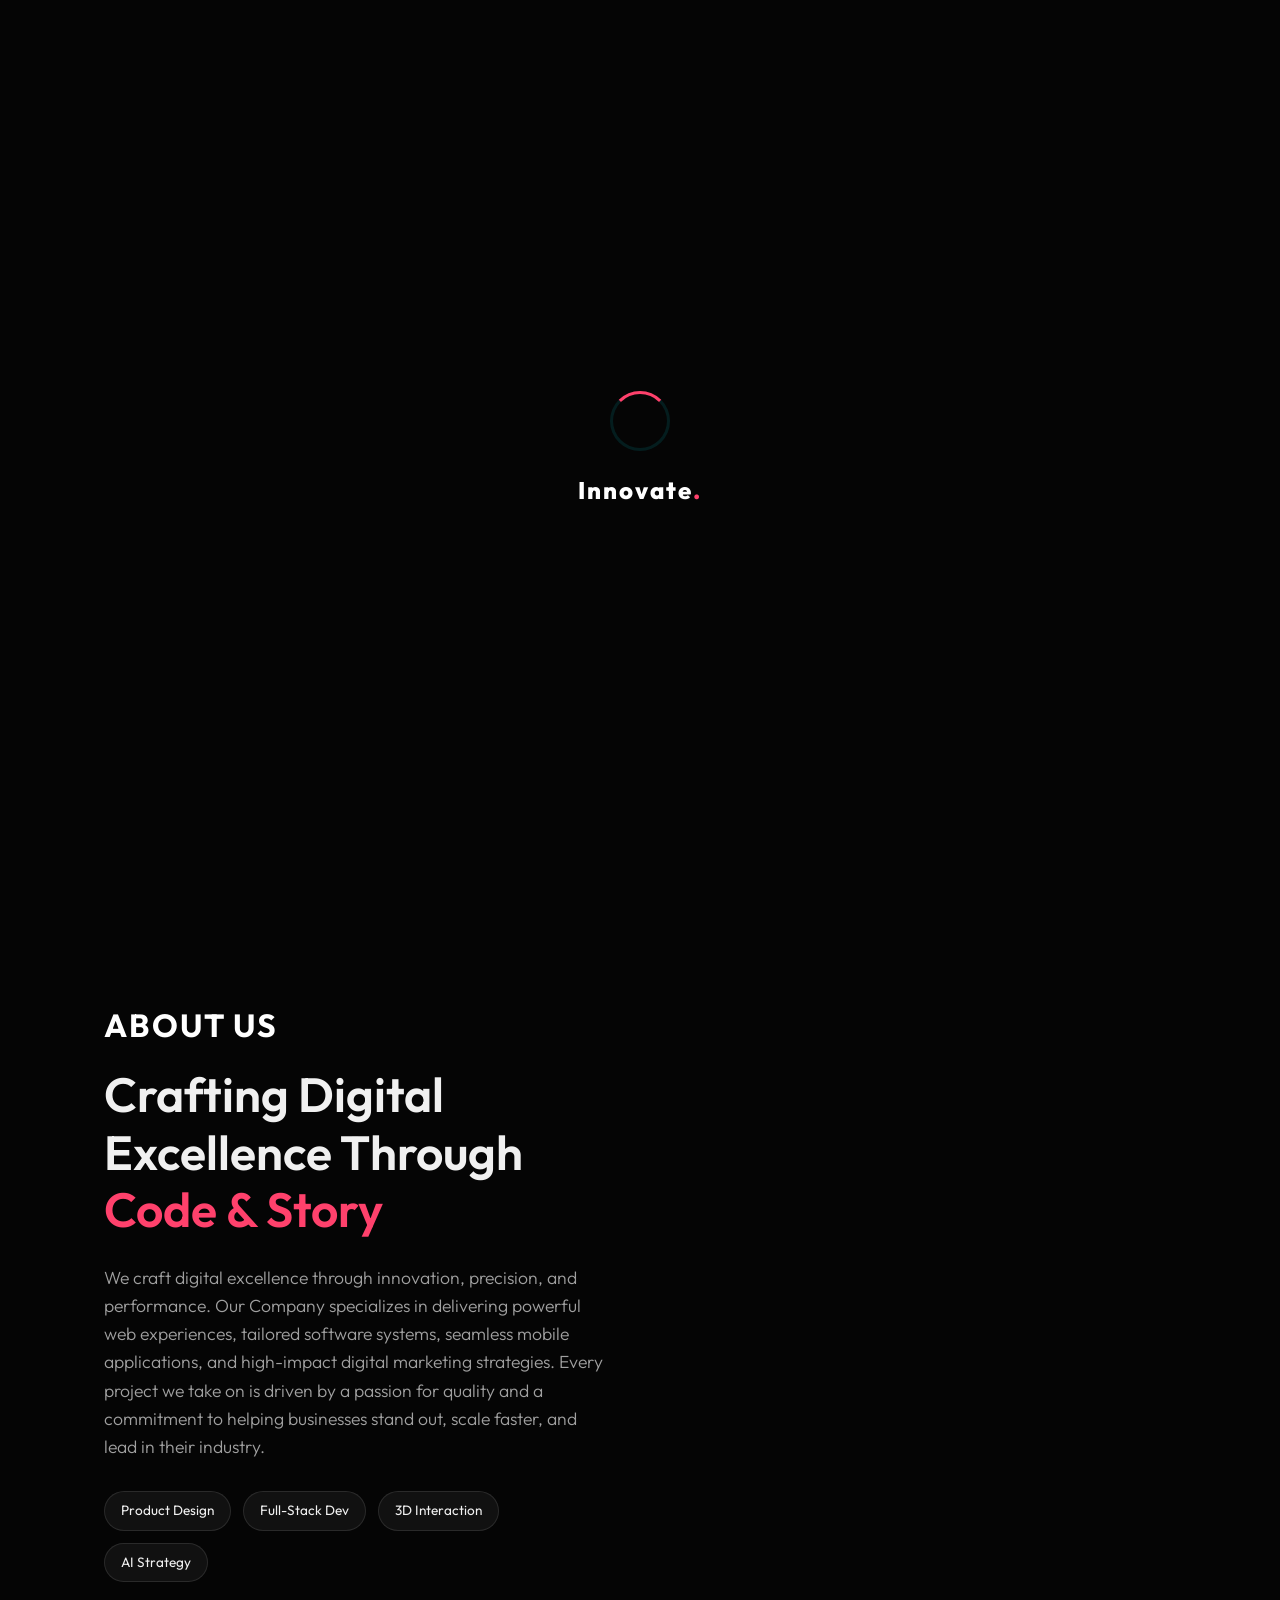
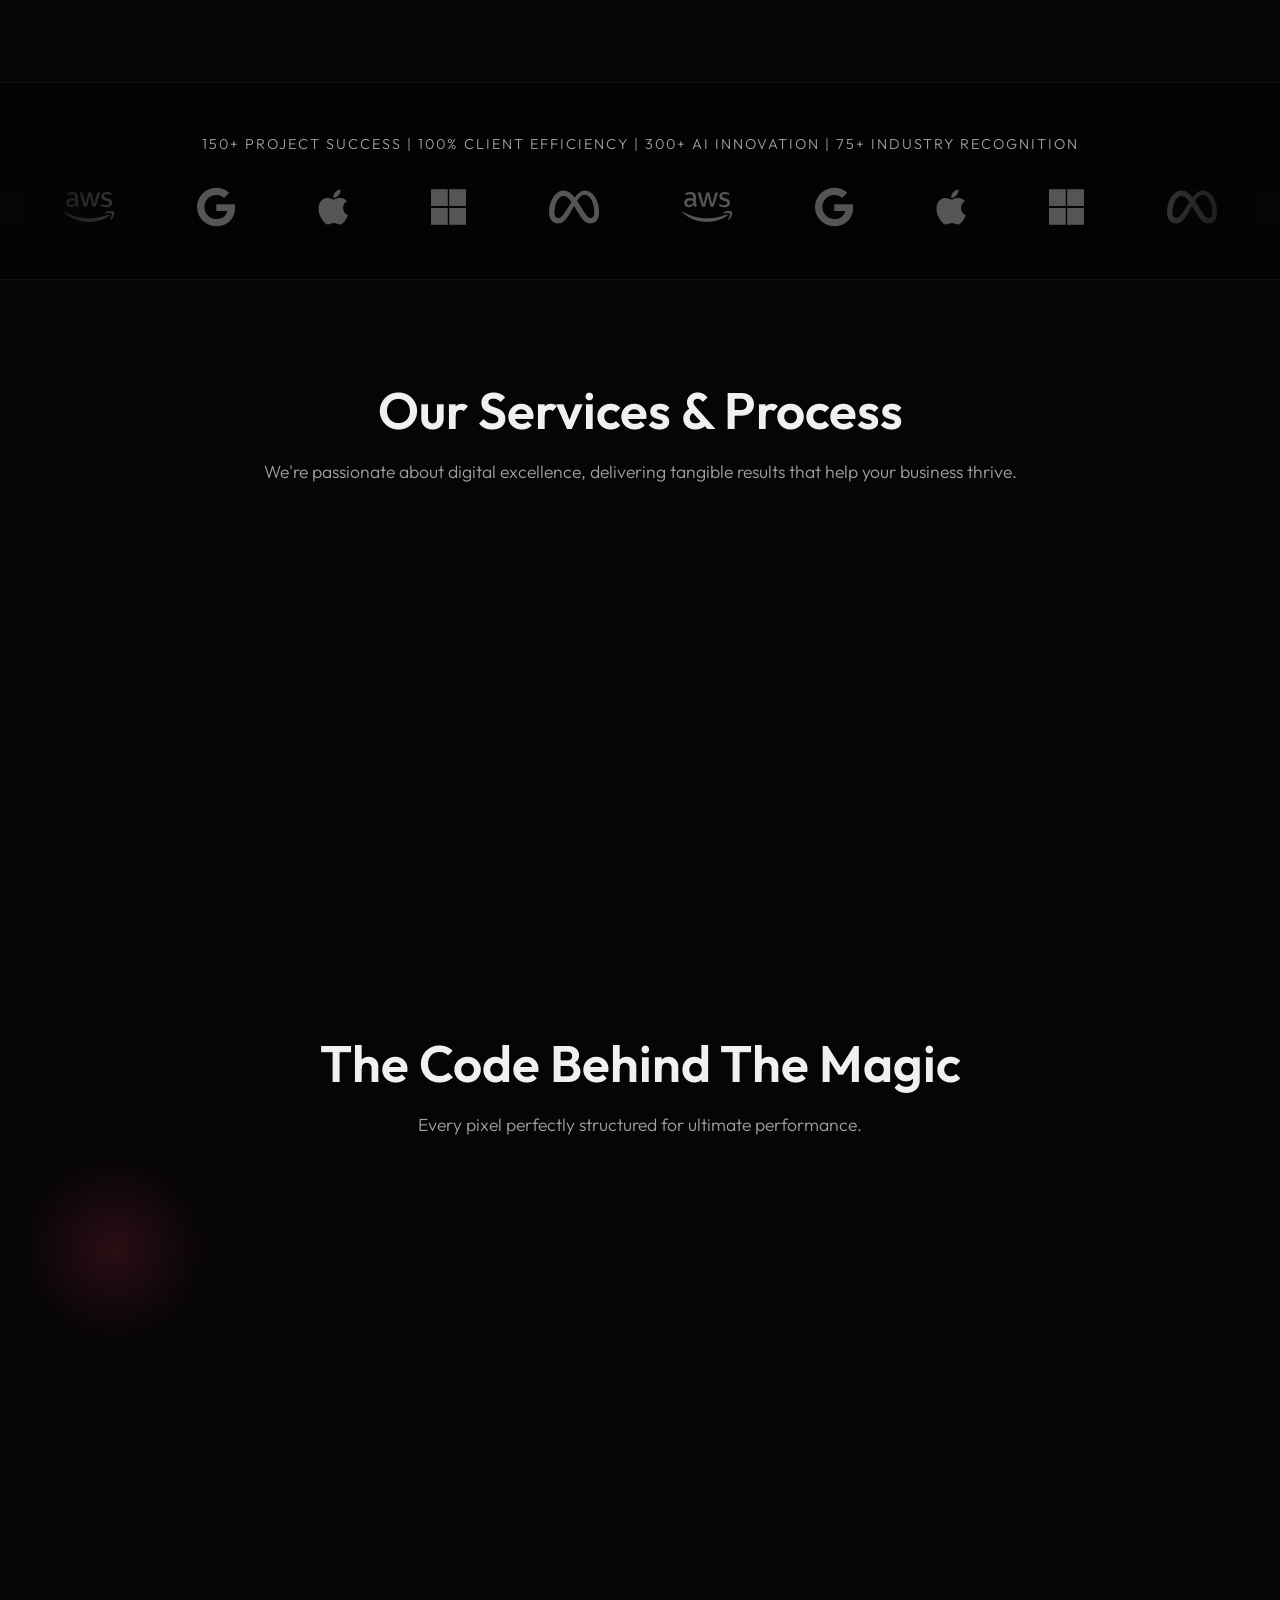
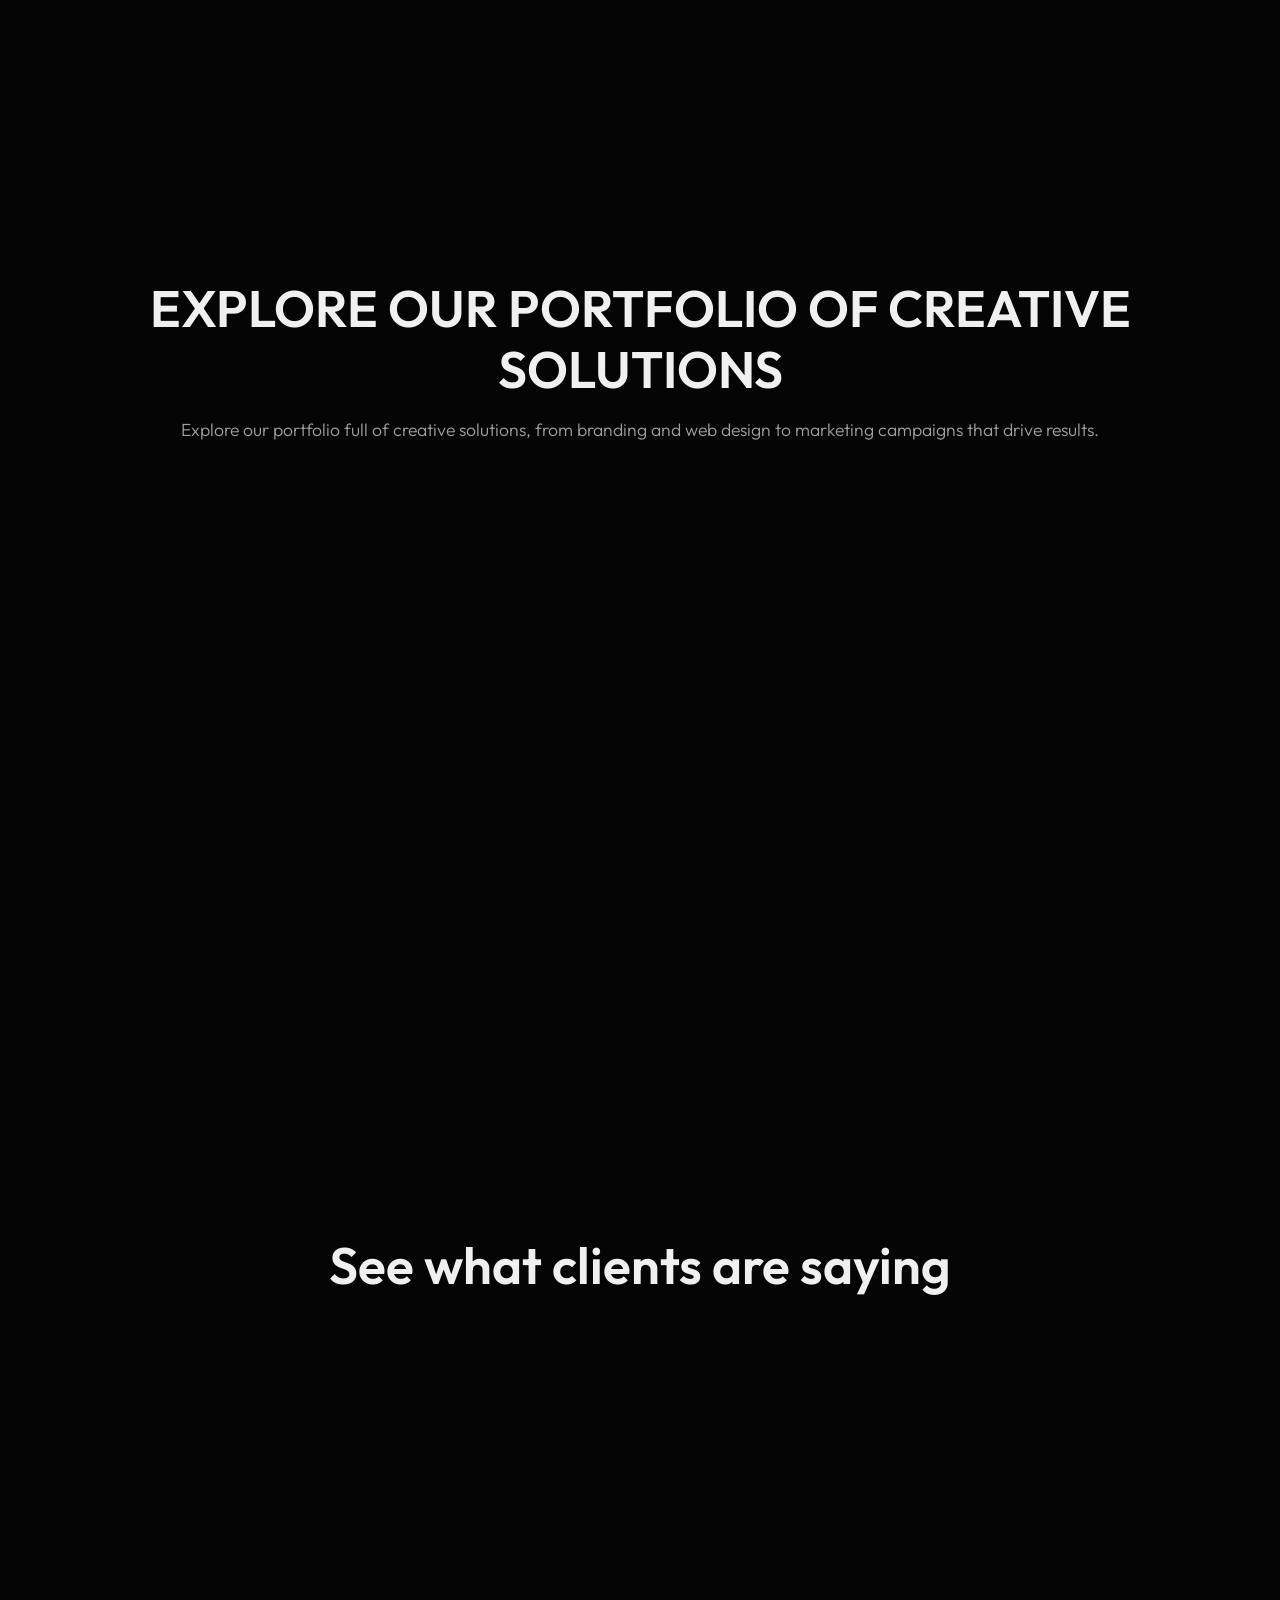
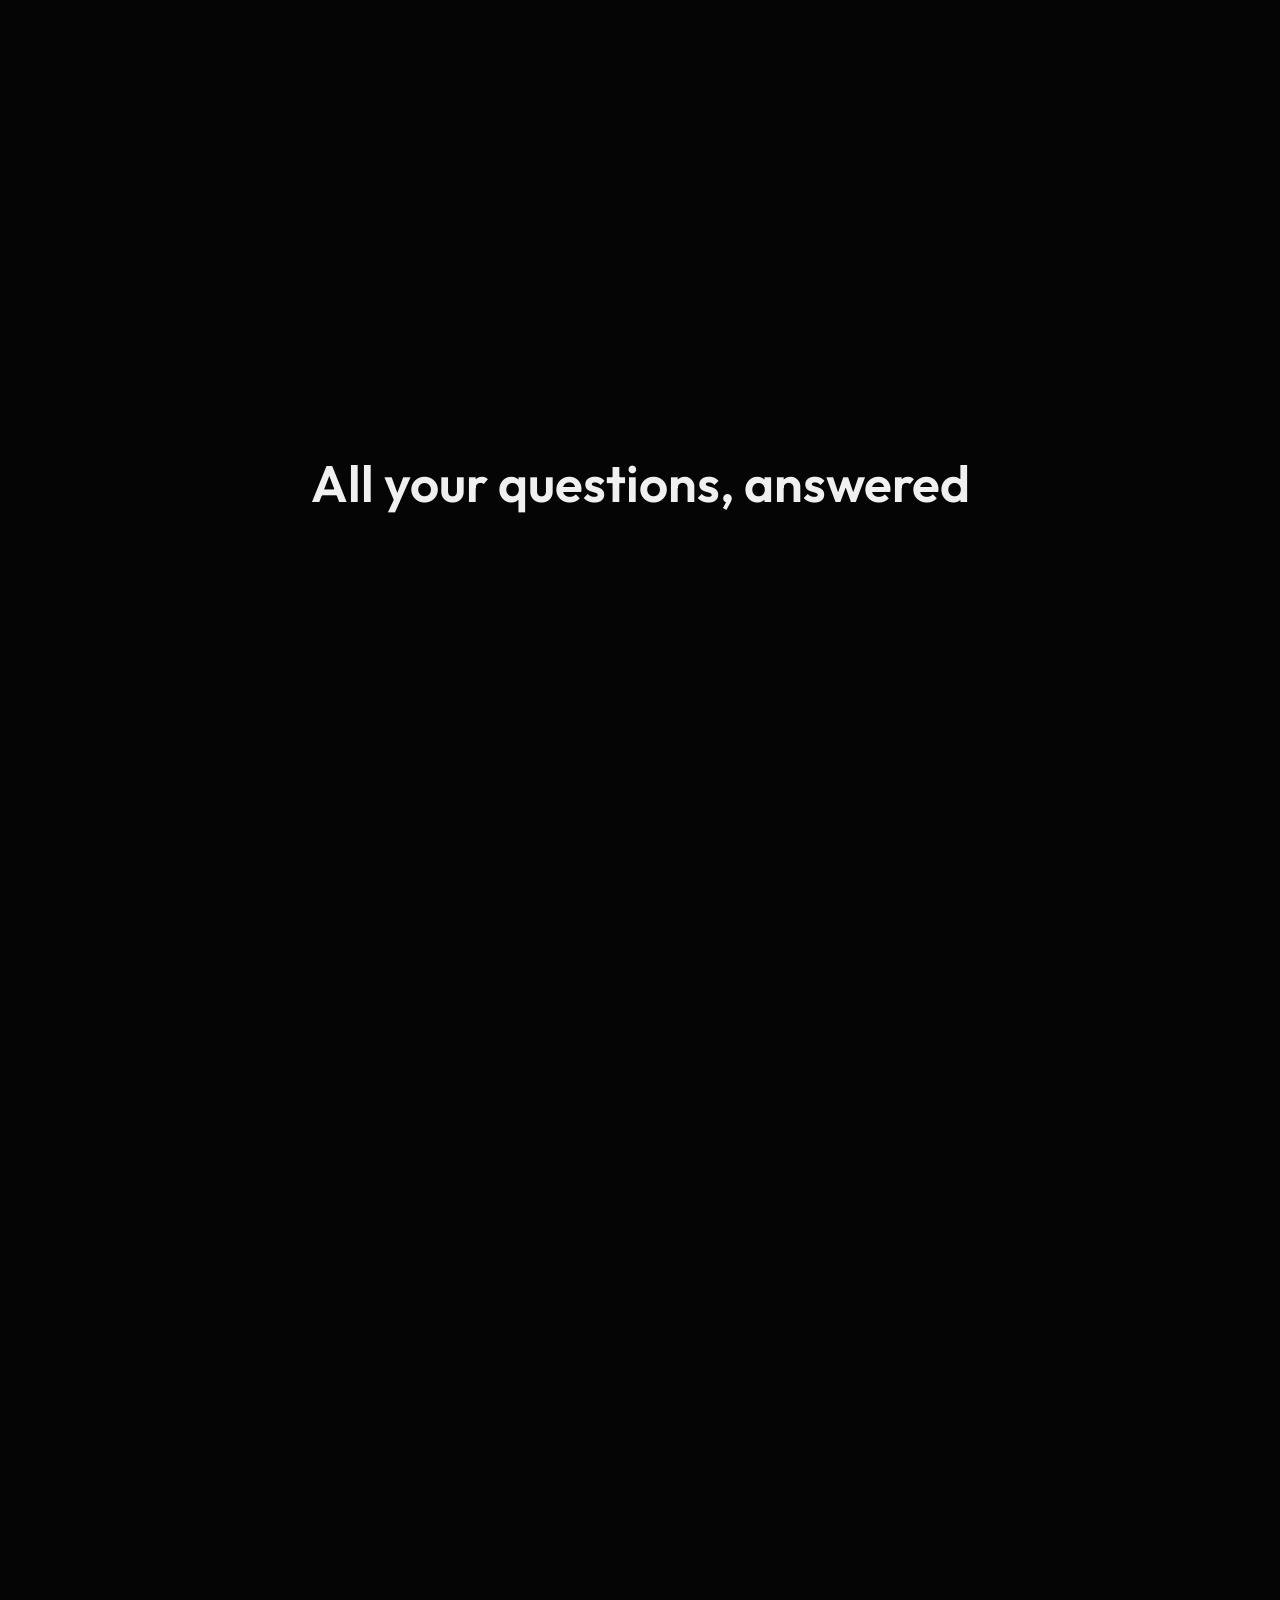
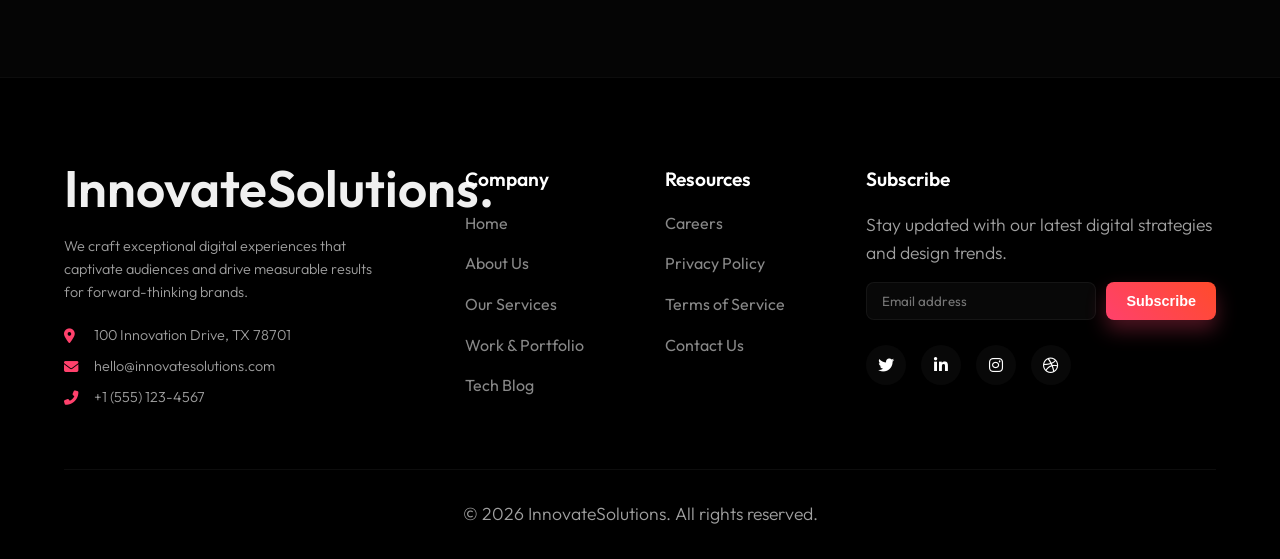
==== commit dcdbb1b6: "Add files via upload" ====
--- a/index.html
+++ b/index.html
@@ -215,30 +215,29 @@
             <div class="projects-grid">
                 <div class="project-card tilt-card reveal-right">
                     <div class="project-image"
-                        style="background-image: url('https://images.unsplash.com/photo-1551288049-bebda4e38f71?q=80&w=1000&auto=format&fit=crop');">
-                        <!-- Removed fontawesome icon replaced by stunning image -->
+                        style="background-image: url('images/Screenshot (426).png');">
                     </div>
                     <div class="project-info">
-                        <h3>SaaS Dashboard</h3>
-                        <p>Analytics platform</p>
+                        <h3>Talekar Architecture</h3>
+                        <p>A professional construction and architecture website developed with Vite and React, designed to highlight projects, services, and company expertise. With a clean layout, high-quality visuals, and responsive design, the website effectively builds trust and provides a seamless browsing experience for potential clients.</p>
                     </div>
                 </div>
                 <div class="project-card tilt-card reveal-right" style="transition-delay: 100ms;">
                     <div class="project-image"
-                        style="background-image: url('https://images.unsplash.com/photo-1616469829581-73993eb86b02?q=80&w=1000&auto=format&fit=crop');">
+                        style="background-image: url('images/Screenshot (429).png');">
                     </div>
                     <div class="project-info">
-                        <h3>Finance Application</h3>
-                        <p>Fintech MVP</p>
+                        <h3>Nexus Portfolio</h3>
+                        <p>A creative web design agency website built using HTML, CSS, and JavaScript, emphasizing bold typography and interactive UI elements. The project showcases strong frontend fundamentals with smooth animations, responsive design, and a lightweight structure without relying on frameworks.</p>
                     </div>
                 </div>
                 <div class="project-card tilt-card reveal-right" style="transition-delay: 200ms;">
                     <div class="project-image"
-                        style="background-image: url('https://images.unsplash.com/photo-1441986300917-64674bd600d8?q=80&w=1000&auto=format&fit=crop');">
+                        style="background-image: url('images/Screenshot (425).png');">
                     </div>
                     <div class="project-info">
-                        <h3>E-Commerce Brand</h3>
-                        <p>Luxury Store</p>
+                        <h3>Nexus Digital</h3>
+                        <p>A modern marketing agency website built using Vite and React, focused on delivering high performance and a visually engaging user experience. The design features a sleek dark theme with smooth animations, interactive elements, and a responsive layout, making it ideal for showcasing digital services and enhancing brand presence.</p>
                     </div>
                 </div>
             </div>
@@ -378,8 +377,8 @@
                 <h3>Resources</h3>
                 <div class="footer-links">
                     <a href="career.html">Careers</a>
-                    <a href="#">Privacy Policy</a>
-                    <a href="#">Terms of Service</a>
+                    <a href="privacy-policy.html">Privacy Policy</a>
+                    <a href="terms-of-service.html">Terms of Service</a>
                     <a href="index.html#contact">Contact Us</a>
                 </div>
             </div>
--- a/style.css
+++ b/style.css
@@ -423,8 +423,10 @@
     justify-content: center;
     align-items: center;
     border-bottom: 1px solid var(--glass-border);
-    background-size: cover;
+    background-size: contain;
+    background-repeat: no-repeat;
     background-position: center;
+    background-color: #000;
     transition: all 0.5s ease;
 }
 
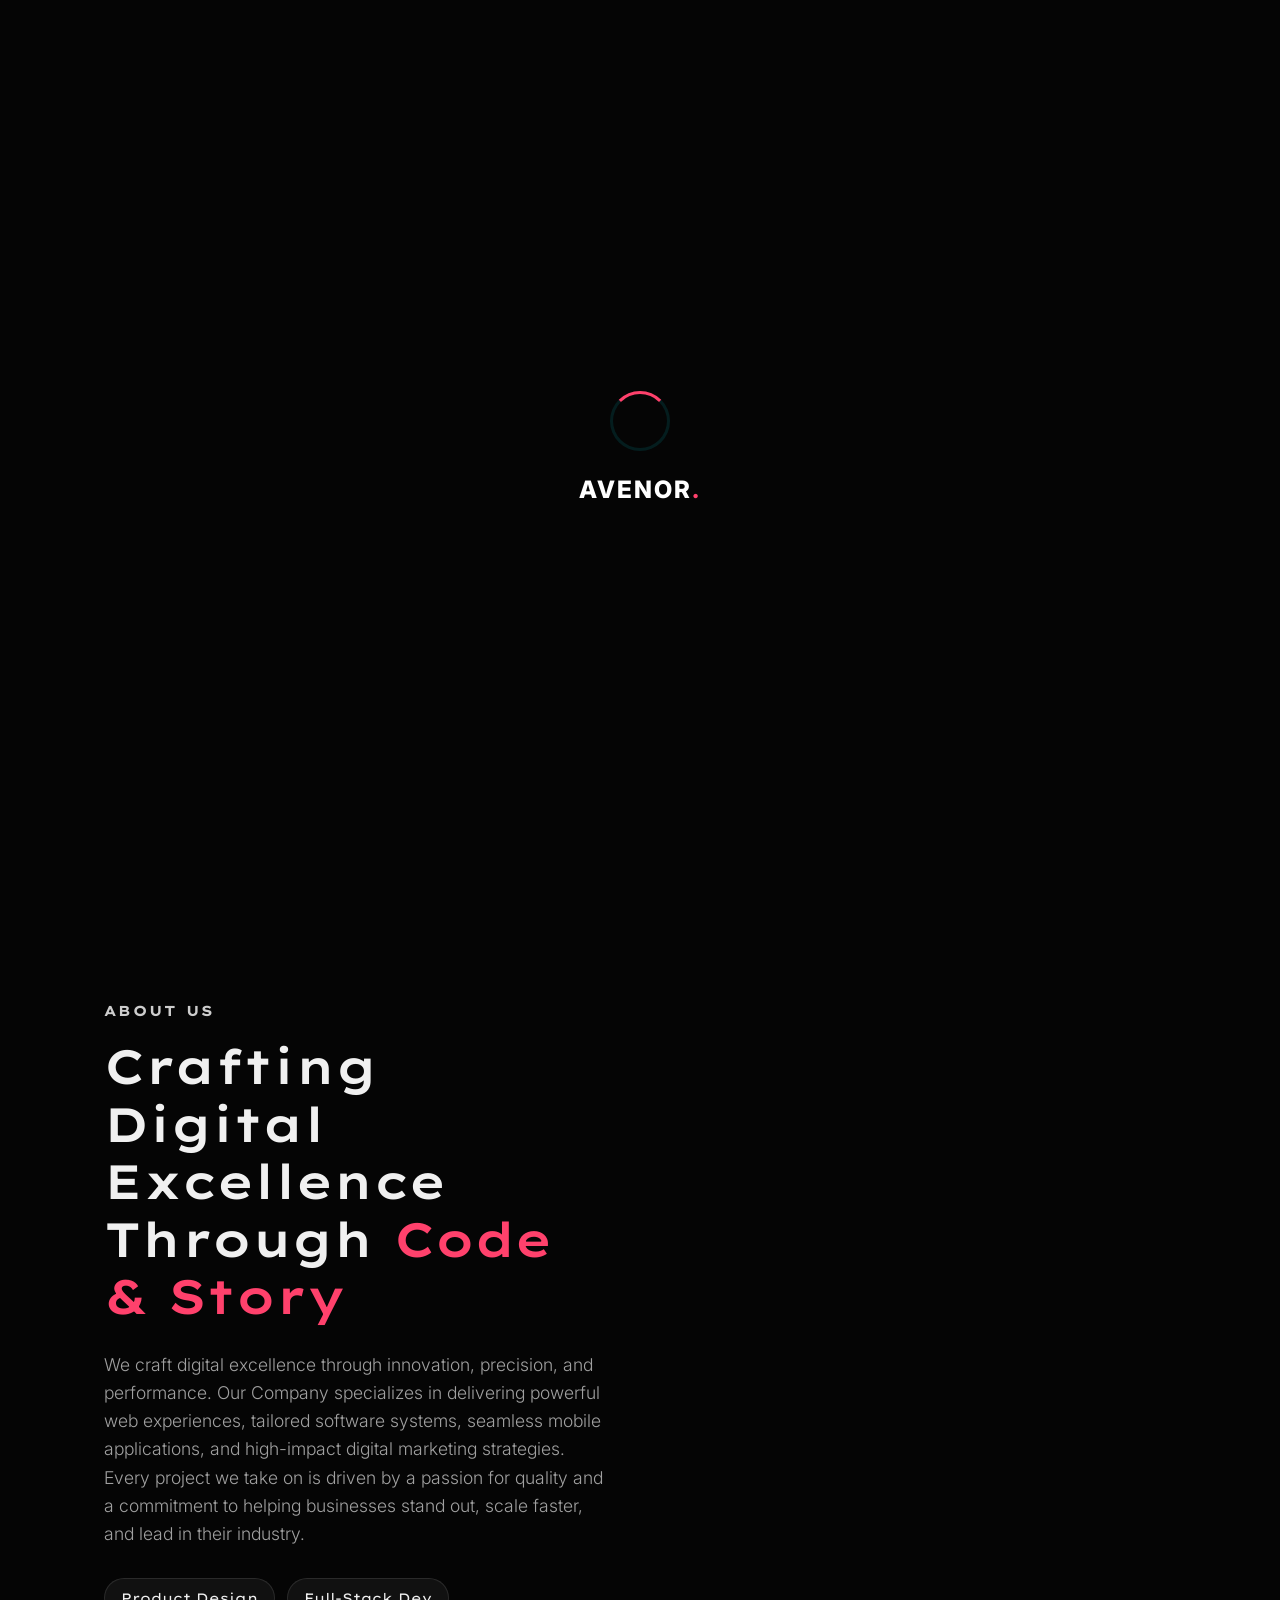
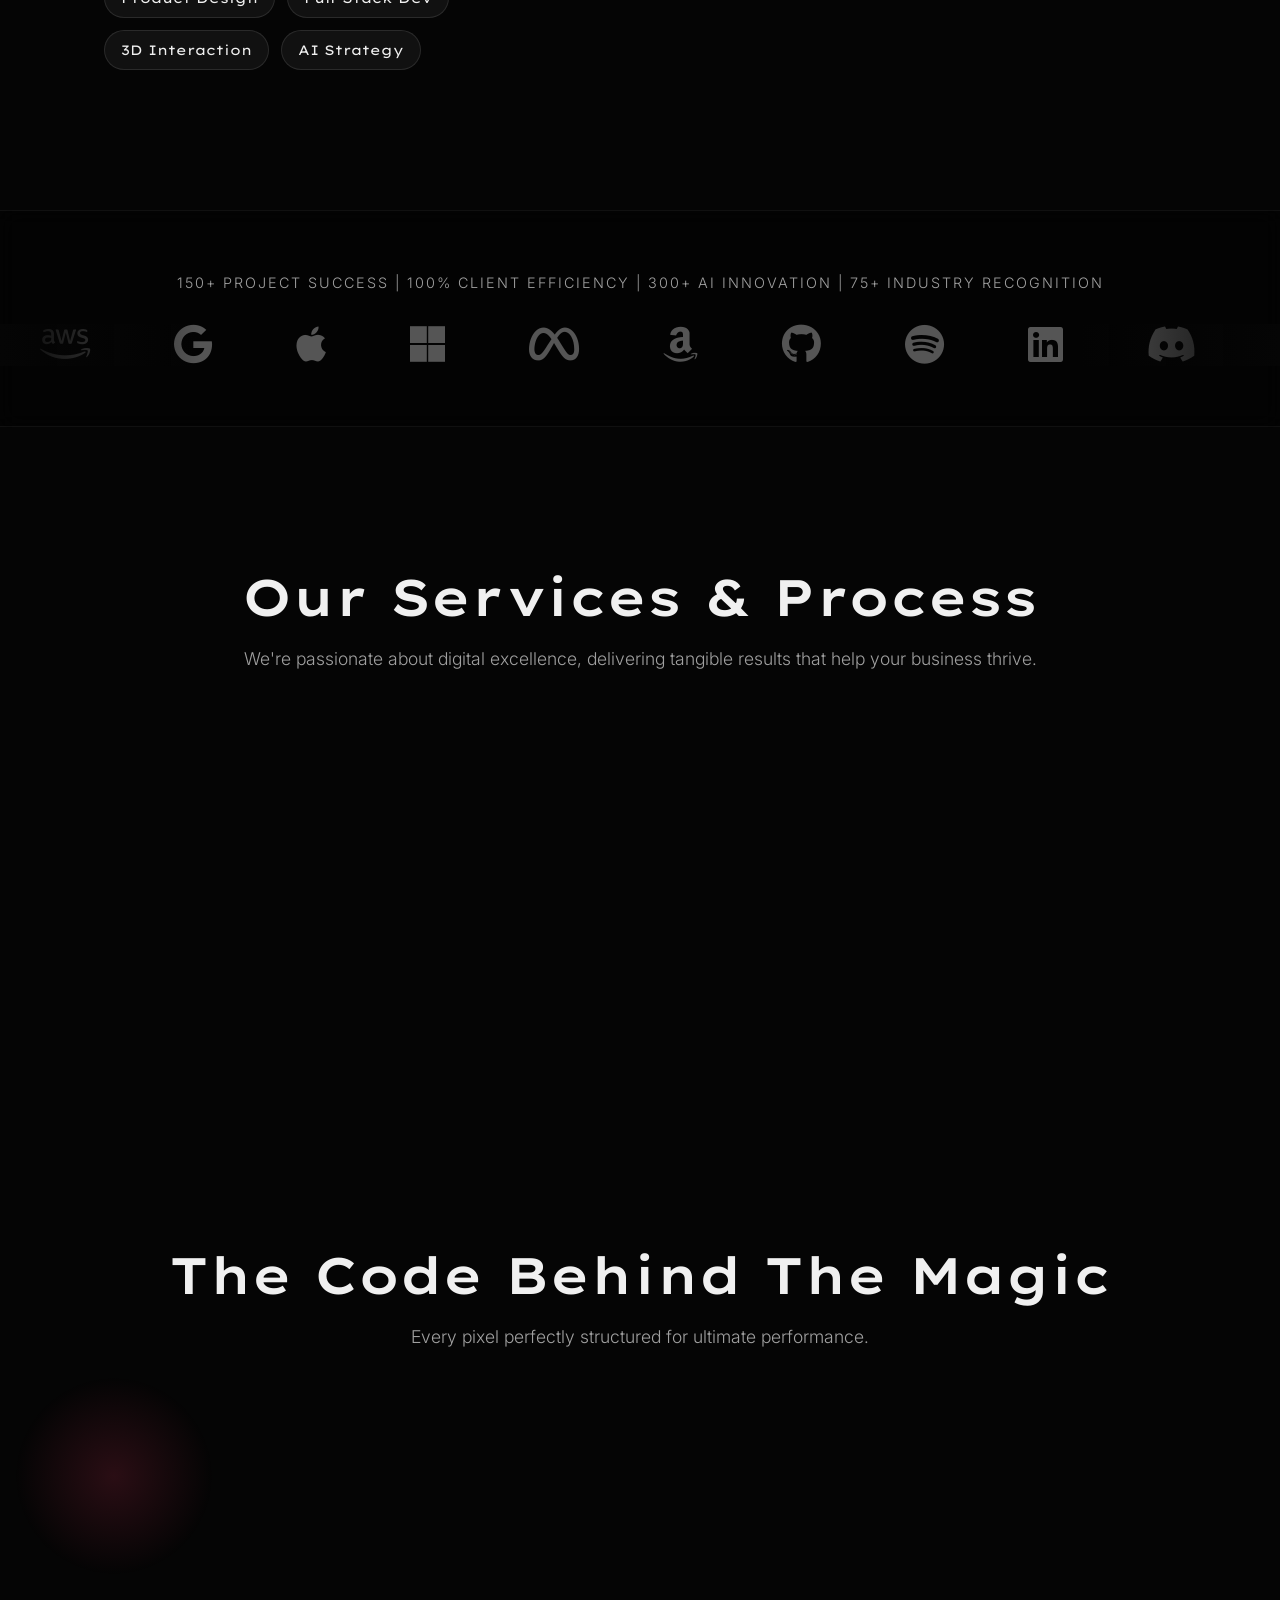
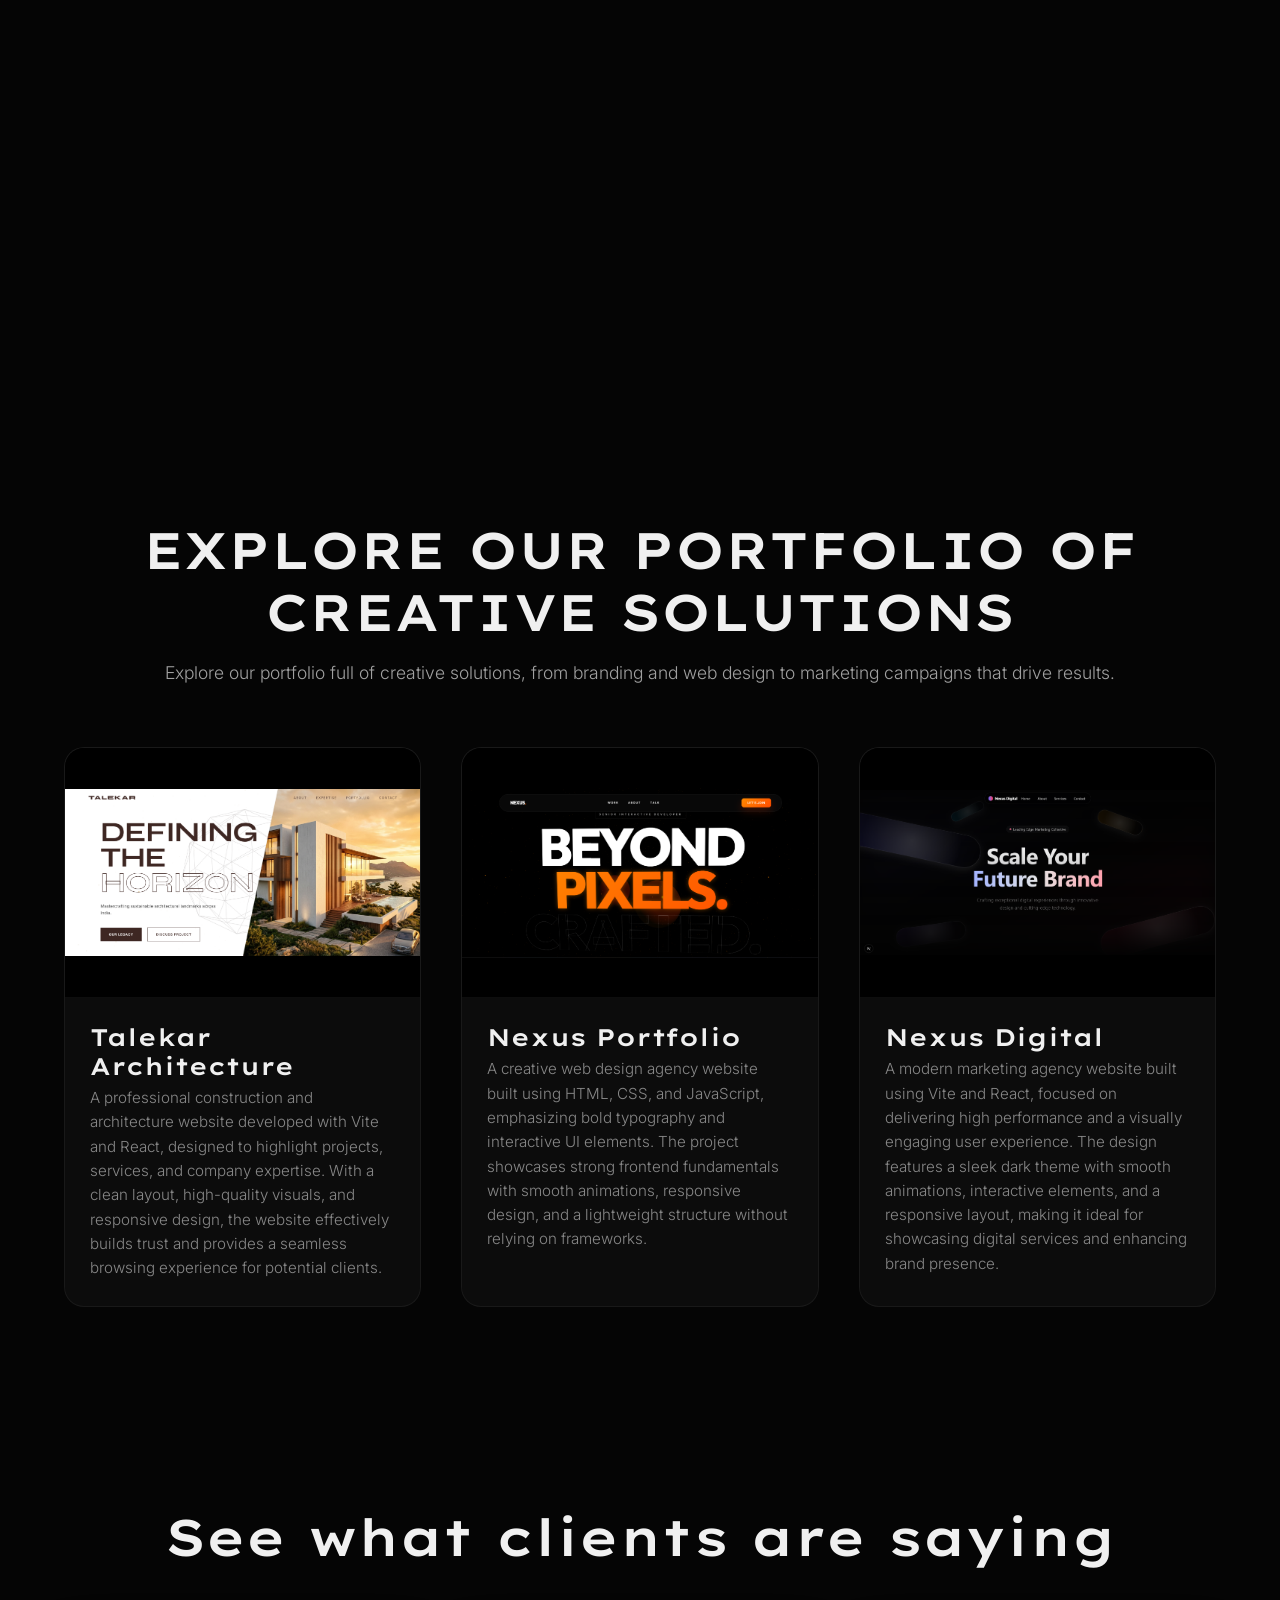
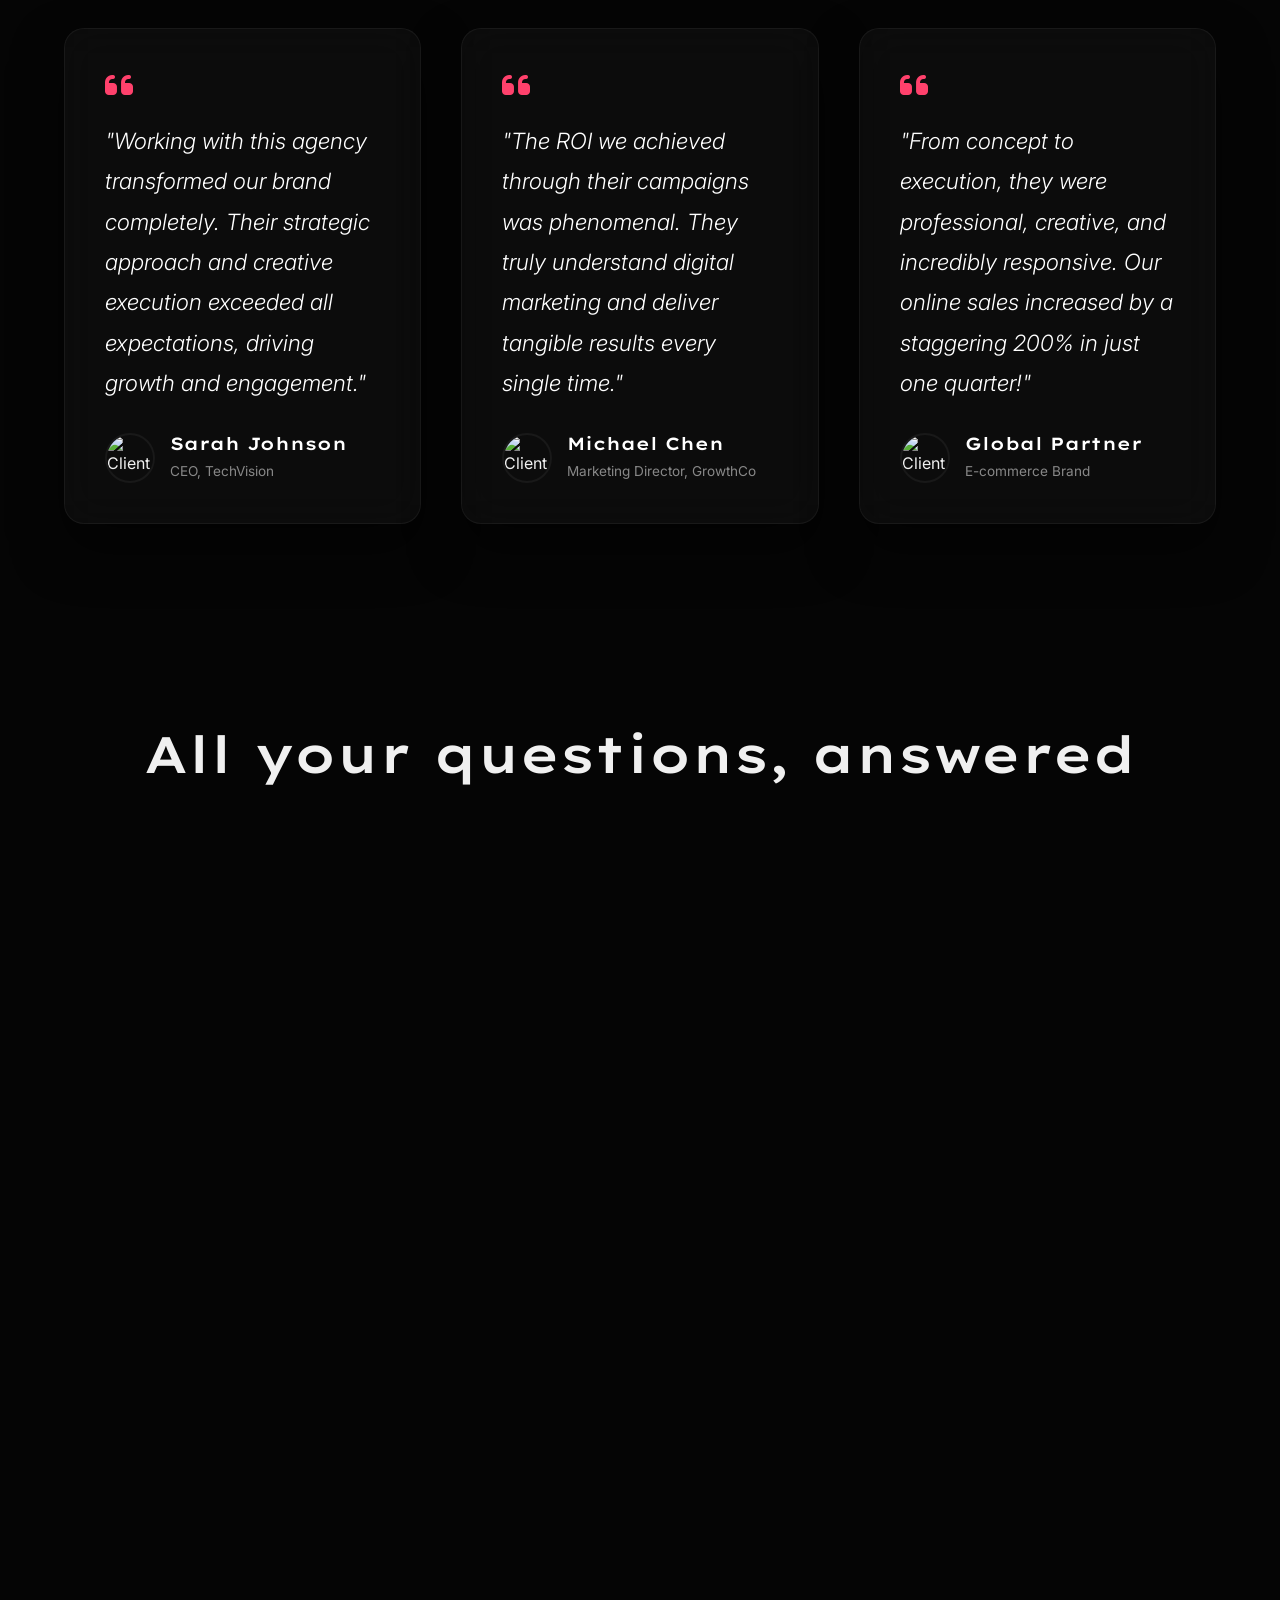
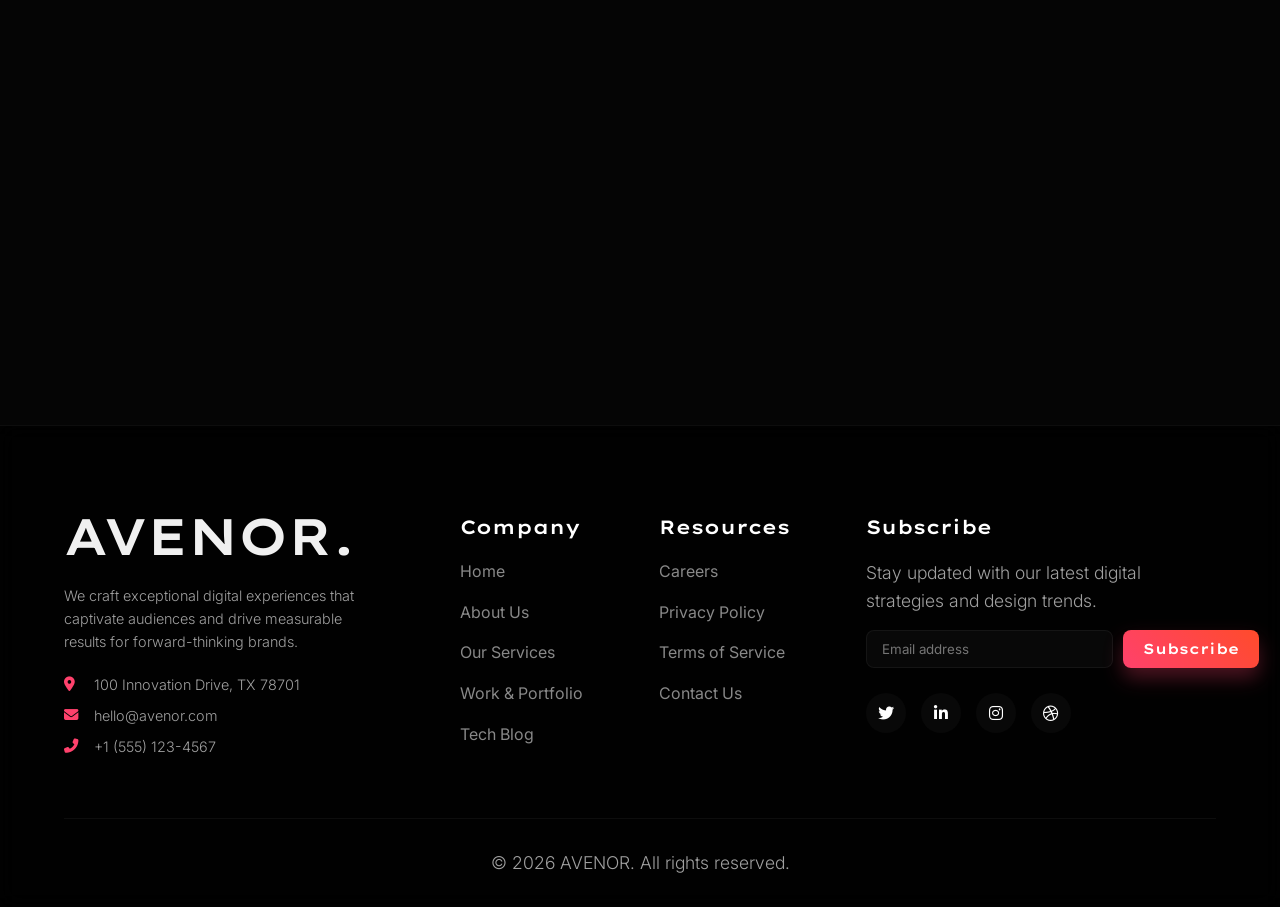
==== commit 941b8211: "Add files via upload" ====
--- a/index.html
+++ b/index.html
@@ -4,9 +4,11 @@
 <head>
     <meta charset="UTF-8">
     <meta name="viewport" content="width=device-width, initial-scale=1.0">
-    <title>InnovateSolutions | Portfolio</title>
+    <title>AVENOR | Portfolio</title>
     <!-- Google Fonts -->
-    <link href="https://fonts.googleapis.com/css2?family=Outfit:wght@300;400;600;800&display=swap" rel="stylesheet">
+    <link rel="preconnect" href="https://fonts.googleapis.com">
+    <link rel="preconnect" href="https://fonts.gstatic.com" crossorigin>
+    <link href="https://fonts.googleapis.com/css2?family=Inter:ital,opsz,wght@0,14..32,100..900;1,14..32,100..900&family=Lexend+Giga:wght@100..900&display=swap" rel="stylesheet">
     <!-- FontAwesome -->
     <link rel="stylesheet" href="https://cdnjs.cloudflare.com/ajax/libs/font-awesome/6.4.0/css/all.min.css">
     <!-- Custom CSS -->
@@ -14,20 +16,23 @@
 </head>
 
 <body>
+    <!-- Background Animation -->
+    <canvas id="bg-canvas"></canvas>
+
     <!-- Page Loader -->
     <div id="page-loader">
         <div class="loader-circle"></div>
-        <div class="loader-text">Innovate<span>.</span></div>
+        <div class="loader-text">AVENOR<span>.</span></div>
     </div>
 
     <!-- 3D Background Container -->
-    <div id="vanta-bg"></div>
+
 
     <!-- Navigation -->
     <nav class="navbar">
-        <div class="logo">Innovate<span>.</span></div>
+        <div class="logo">AVENOR<span>.</span></div>
         <ul class="nav-links">
-            <li><a href="index.html" class="active">Home</a></li>
+            <li><a href="#hero" class="active">Home</a></li>
             <li><a href="#about">About</a></li>
             <li><a href="#services">Services</a></li>
             <li><a href="#projects">Work</a></li>
@@ -40,33 +45,20 @@
 
     <!-- Main Content -->
     <main>
-        <!-- Hero Section -->
-        <section id="hero" class="hero">
-            <div class="hero-content" data-aos="fade-up">
-                <h1 class="glitch-text" data-text="TRANSFORM YOUR BRAND STORY">TRANSFORM YOUR BRAND STORY</h1>
-                <p class="hero-sub" data-aos="fade-up" data-aos-delay="200">Award-Winning Creative Agency. We craft
-                    exceptional digital experiences that captivate audiences and drive measurable results for
-                    forward-thinking brands.</p>
-                <div class="hero-cta" data-aos="fade-up" data-aos-delay="400">
-                    <a href="#projects" class="btn-primary">View Our Work</a>
-                    <a href="#contact" class="btn-secondary">Contact Us</a>
-                </div>
-            </div>
-
-            <!-- 3D Tilt Element -->
-            <div class="hero-3d-model" data-aos="fade-left" data-aos-delay="300">
-                <div class="glass-card tilt-card">
-                    <div class="glass-content">
-                        <h3>InnovateSolutions.</h3>
-                        <p>Creative & Strategy</p>
-                        <div class="tech-stack">
-                            <i class="fab fa-html5"></i>
-                            <i class="fab fa-css3-alt"></i>
-                            <i class="fab fa-js"></i>
-                            <i class="fab fa-react"></i>
-                            <i class="fab fa-node-js"></i>
-                        </div>
-                    </div>
+        <section id="hero" class="hero premium-centered">
+            <div class="hero-content reveal-up">
+                <div class="hero-tag">Avenor Digital Studio</div>
+                <h1 class="hero-title">
+                    <span class="italic-thin">Transform</span><br>
+                    Your Brand Stories
+                </h1>
+                <p class="hero-subtitle">
+                    We craft exceptional digital experiences that captivate audiences and drive measurable results for
+                    forward-thinking brands.
+                </p>
+                <div class="hero-cta">
+                    <a href="#projects" class="btn-primary">View Projects</a>
+                    <a href="#contact" class="btn-secondary">Get in Touch</a>
                 </div>
             </div>
         </section>
@@ -107,11 +99,22 @@
                     <i class="fab fa-apple"></i>
                     <i class="fab fa-microsoft"></i>
                     <i class="fab fa-meta"></i>
+                    <i class="fab fa-amazon"></i>
+                    <i class="fab fa-github"></i>
+                    <i class="fab fa-spotify"></i>
+                    <i class="fab fa-linkedin"></i>
+                    <i class="fab fa-discord"></i>
+                    <!-- Duplicate for infinite scroll -->
                     <i class="fab fa-aws"></i>
                     <i class="fab fa-google"></i>
                     <i class="fab fa-apple"></i>
                     <i class="fab fa-microsoft"></i>
                     <i class="fab fa-meta"></i>
+                    <i class="fab fa-amazon"></i>
+                    <i class="fab fa-github"></i>
+                    <i class="fab fa-spotify"></i>
+                    <i class="fab fa-linkedin"></i>
+                    <i class="fab fa-discord"></i>
                 </div>
             </div>
         </section>
@@ -162,17 +165,17 @@
                     <!-- Added a floating 3D shape behind the terminal -->
                     <div class="floating-shape-1"></div>
 
-                    <div id="magic-terminal" class="terminal-window glass-card tilt-card reveal-up">
+                    <div id="magic-terminal" class="terminal-window glass-card reveal-up">
                         <div class="terminal-header">
                             <div class="dots">
                                 <span class="dot red"></span>
                                 <span class="dot yellow"></span>
                                 <span class="dot green"></span>
                             </div>
-                            <div class="terminal-title">admin@innovate ~ /dev</div>
+                            <div class="terminal-title">admin@avenor ~ /dev</div>
                         </div>
                         <div class="terminal-body">
-                            <pre><code id="typewriter-code-magic"></code><span class="cursor"></span></pre>
+                            <pre><b><code id="typewriter-code-magic"></code></b><span class="cursor"></span></pre>
                         </div>
                     </div>
                 </div>
@@ -213,31 +216,37 @@
                     that drive results.</p>
             </div>
             <div class="projects-grid">
-                <div class="project-card tilt-card reveal-right">
-                    <div class="project-image"
-                        style="background-image: url('images/Screenshot (426).png');">
+                <div class="project-card">
+                    <div class="project-image" style="background-image: url('images/Screenshot (426).png');">
                     </div>
                     <div class="project-info">
                         <h3>Talekar Architecture</h3>
-                        <p>A professional construction and architecture website developed with Vite and React, designed to highlight projects, services, and company expertise. With a clean layout, high-quality visuals, and responsive design, the website effectively builds trust and provides a seamless browsing experience for potential clients.</p>
-                    </div>
-                </div>
-                <div class="project-card tilt-card reveal-right" style="transition-delay: 100ms;">
-                    <div class="project-image"
-                        style="background-image: url('images/Screenshot (429).png');">
+                        <p>A professional construction and architecture website developed with Vite and React, designed
+                            to highlight projects, services, and company expertise. With a clean layout, high-quality
+                            visuals, and responsive design, the website effectively builds trust and provides a seamless
+                            browsing experience for potential clients.</p>
+                    </div>
+                </div>
+                <div class="project-card tilt-card" style="transition-delay: 100ms;">
+                    <div class="project-image" style="background-image: url('images/Screenshot (429).png');">
                     </div>
                     <div class="project-info">
                         <h3>Nexus Portfolio</h3>
-                        <p>A creative web design agency website built using HTML, CSS, and JavaScript, emphasizing bold typography and interactive UI elements. The project showcases strong frontend fundamentals with smooth animations, responsive design, and a lightweight structure without relying on frameworks.</p>
-                    </div>
-                </div>
-                <div class="project-card tilt-card reveal-right" style="transition-delay: 200ms;">
-                    <div class="project-image"
-                        style="background-image: url('images/Screenshot (425).png');">
+                        <p>A creative web design agency website built using HTML, CSS, and JavaScript, emphasizing bold
+                            typography and interactive UI elements. The project showcases strong frontend fundamentals
+                            with smooth animations, responsive design, and a lightweight structure without relying on
+                            frameworks.</p>
+                    </div>
+                </div>
+                <div class="project-card tilt-card" style="transition-delay: 200ms;">
+                    <div class="project-image" style="background-image: url('images/Screenshot (425).png');">
                     </div>
                     <div class="project-info">
                         <h3>Nexus Digital</h3>
-                        <p>A modern marketing agency website built using Vite and React, focused on delivering high performance and a visually engaging user experience. The design features a sleek dark theme with smooth animations, interactive elements, and a responsive layout, making it ideal for showcasing digital services and enhancing brand presence.</p>
+                        <p>A modern marketing agency website built using Vite and React, focused on delivering high
+                            performance and a visually engaging user experience. The design features a sleek dark theme
+                            with smooth animations, interactive elements, and a responsive layout, making it ideal for
+                            showcasing digital services and enhancing brand presence.</p>
                     </div>
                 </div>
             </div>
@@ -249,7 +258,7 @@
                 <h2>See what clients are saying</h2>
             </div>
             <div class="testimonials-grid">
-                <div class="testimonial-card glass-card tilt-card reveal-up">
+                <div class="testimonial-card glass-card">
                     <i class="fas fa-quote-left"></i>
                     <p>"Working with this agency transformed our brand completely. Their strategic approach and creative
                         execution exceeded all expectations, driving growth and engagement."</p>
@@ -262,7 +271,7 @@
                         </div>
                     </div>
                 </div>
-                <div class="testimonial-card glass-card tilt-card reveal-up" style="transition-delay: 100ms;">
+                <div class="testimonial-card glass-card tilt-card" style="transition-delay: 100ms;">
                     <i class="fas fa-quote-left"></i>
                     <p>"The ROI we achieved through their campaigns was phenomenal. They truly understand digital
                         marketing and deliver tangible results every single time."</p>
@@ -275,7 +284,7 @@
                         </div>
                     </div>
                 </div>
-                <div class="testimonial-card glass-card tilt-card reveal-up" style="transition-delay: 200ms;">
+                <div class="testimonial-card glass-card tilt-card" style="transition-delay: 200ms;">
                     <i class="fas fa-quote-left"></i>
                     <p>"From concept to execution, they were professional, creative, and incredibly responsive. Our
                         online sales increased by a staggering 200% in just one quarter!"</p>
@@ -337,7 +346,7 @@
             <div class="glass-cta reveal-up">
                 <h2>Ready to Ignite Your Idea?</h2>
                 <p>Let's build something extraordinary together.</p>
-                <a href="mailto:hello@innovatesolutions.com" class="btn-primary lg">Start Your Project</a>
+                <a href="mailto:hello@avenor.com" class="btn-primary lg">Start Your Project</a>
             </div>
         </section>
     </main>
@@ -346,7 +355,7 @@
     <footer>
         <div class="footer-content">
             <div class="footer-brand" style="max-width: 320px;">
-                <h2>InnovateSolutions<span>.</span></h2>
+                <h2>AVENOR<span>.</span></h2>
                 <p style="color: #a0a0a0; margin-bottom: 20px;">We craft exceptional digital experiences that captivate
                     audiences and drive measurable results for forward-thinking brands.</p>
                 <div class="contact-info">
@@ -355,7 +364,7 @@
                         Drive, TX 78701</p>
                     <p><i class="fas fa-envelope"
                             style="color: var(--accent-color); margin-right: 15px; width: 15px;"></i>
-                        hello@innovatesolutions.com</p>
+                        hello@avenor.com</p>
                     <p><i class="fas fa-phone-alt"
                             style="color: var(--accent-color); margin-right: 15px; width: 15px;"></i> +1 (555) 123-4567
                     </p>
@@ -387,8 +396,10 @@
                 <h3>Subscribe</h3>
                 <p style="color: #a0a0a0; margin-bottom: 15px;">Stay updated with our latest digital strategies and
                     design trends.</p>
-                <form class="newsletter-form">
-                    <input type="email" placeholder="Email address" required>
+                <form class="newsletter-form" action="https://formsubmit.co/yashchouhan2107@gmail.com" method="POST">
+                    <input type="hidden" name="_subject" value="New Newsletter Subscription">
+                    <input type="hidden" name="_captcha" value="false">
+                    <input type="email" name="email" placeholder="Email address" required>
                     <button type="submit" class="btn-primary-sm">Subscribe</button>
                 </form>
                 <div class="footer-social">
@@ -400,7 +411,7 @@
             </div>
         </div>
         <div class="footer-bottom">
-            <p>&copy; 2026 InnovateSolutions. All rights reserved.</p>
+            <p>&copy; 2026 AVENOR. All rights reserved.</p>
         </div>
     </footer>
 
@@ -408,16 +419,10 @@
     <!-- GSAP for Animations -->
     <script src="https://cdnjs.cloudflare.com/ajax/libs/gsap/3.12.2/gsap.min.js"></script>
     <script src="https://cdnjs.cloudflare.com/ajax/libs/gsap/3.12.2/ScrollTrigger.min.js"></script>
-
-    <!-- Three.js & Vanta for 3D Background -->
-    <script src="https://cdnjs.cloudflare.com/ajax/libs/three.js/r134/three.min.js"></script>
-    <script src="https://cdn.jsdelivr.net/npm/vanta@latest/dist/vanta.waves.min.js"></script>
-
-    <!-- Vanilla Tilt for 3D elements -->
-    <script src="https://cdnjs.cloudflare.com/ajax/libs/vanilla-tilt/1.8.0/vanilla-tilt.min.js"></script>
-
-    <!-- Supabase -->
-    <script src="https://cdn.jsdelivr.net/npm/@supabase/supabase-js@2"></script>
+    <!-- Three.js -->
+    <script src="https://cdnjs.cloudflare.com/ajax/libs/three.js/r128/three.min.js"></script>
+
+
 
     <!-- App Script -->
     <script src="script.js"></script>
--- a/style.css
+++ b/style.css
@@ -12,7 +12,8 @@
     --accent-secondary: #ff4b2b;
     --glass-bg: rgba(255, 255, 255, 0.03);
     --glass-border: rgba(255, 255, 255, 0.05);
-    --font-main: 'Outfit', sans-serif;
+    --font-main: 'Inter', sans-serif;
+    --font-secondary: 'Lexend Giga', sans-serif;
 }
 
 body {
@@ -21,6 +22,18 @@
     color: var(--text-color);
     overflow-x: hidden;
     line-height: 1.6;
+    position: relative;
+}
+
+#bg-canvas {
+    position: fixed;
+    top: 0;
+    left: 0;
+    width: 100%;
+    height: 100%;
+    z-index: -1;
+    pointer-events: none;
+    opacity: 1;
 }
 
 /* Typography */
@@ -29,6 +42,7 @@
 h3,
 h4,
 h5 {
+    font-family: var(--font-secondary);
     font-weight: 600;
     line-height: 1.2;
 }
@@ -54,15 +68,7 @@
 }
 
 /* 3D Background */
-#vanta-bg {
-    position: fixed;
-    top: 0;
-    left: 0;
-    width: 100vw;
-    height: 100vh;
-    z-index: -1;
-    pointer-events: none;
-}
+
 
 /* Layout Classes */
 .container {
@@ -102,6 +108,7 @@
 }
 
 .logo {
+    font-family: var(--font-secondary);
     font-size: 1.8rem;
     font-weight: 800;
     letter-spacing: -0.05em;
@@ -154,6 +161,7 @@
 .btn-primary,
 .btn-secondary,
 .btn-primary-sm {
+    font-family: var(--font-secondary);
     display: inline-block;
     padding: 12px 32px;
     border-radius: 30px;
@@ -201,29 +209,89 @@
     font-size: 1.1rem;
 }
 
-/* Hero Section */
-.hero {
+/* Hero Section: Premium Centered */
+.hero.premium-centered {
     min-height: 100vh;
     display: flex;
-    align-items: center;
-    justify-content: space-between;
-    padding-top: 120px;
-    gap: 50px;
+    flex-direction: column;
+    align-items: center;
+    justify-content: center;
+    text-align: center;
+    padding: 120px 5% 60px;
+    background: transparent;
+    /* No solid background */
 }
 
 .hero-content {
-    flex: 1;
-    max-width: 600px;
-}
-
-.hero-sub {
-    margin: 20px 0 40px;
-    font-size: 1.2rem;
+    max-width: 1200px;
+    /* Wide layout */
+    z-index: 10;
+}
+
+.hero-tag {
+    font-family: var(--font-secondary);
+    display: inline-block;
+    padding: 8px 20px;
+    background: rgba(255, 255, 255, 0.03);
+    border: 1px solid rgba(255, 255, 255, 0.1);
+    border-radius: 50px;
+    font-size: 0.85rem;
+    font-weight: 600;
+    text-transform: uppercase;
+    letter-spacing: 3px;
+    color: var(--accent-color);
+    margin-bottom: 30px;
+}
+
+.hero-title {
+    font-size: clamp(3.5rem, 10vw, 8rem);
+    font-weight: 800;
+    line-height: 1.1;
+    margin-bottom: 30px;
+    color: #fff;
+    letter-spacing: -0.04em;
+}
+
+.italic-thin {
+    font-family: var(--font-secondary);
+    font-style: italic;
+    font-weight: 200;
+    color: rgba(255, 255, 255, 0.8);
+    font-size: 0.9em;
+}
+
+.hero-subtitle {
+    font-size: clamp(1.1rem, 2.5vw, 1.5rem);
+    color: rgba(255, 255, 255, 0.6);
+    max-width: 800px;
+    margin: 0 auto 50px;
+    line-height: 1.6;
+    font-weight: 300;
 }
 
 .hero-cta {
     display: flex;
     gap: 20px;
+    justify-content: center;
+    align-items: center;
+}
+
+@media (max-width: 768px) {
+    .hero-title {
+        font-size: clamp(3rem, 15vw, 4.5rem);
+    }
+
+    .hero-cta {
+        flex-direction: column;
+        width: 100%;
+        max-width: 300px;
+        margin: 0 auto;
+    }
+
+    .hero-cta a {
+        width: 100%;
+        text-align: center;
+    }
 }
 
 /* 3D Glass Card */
@@ -274,11 +342,15 @@
 /* Trusted By / Logos */
 .trusted-by {
     text-align: center;
-    padding: 50px 0;
+    padding: 60px 0;
     overflow: hidden;
     border-top: 1px solid var(--glass-border);
     border-bottom: 1px solid var(--glass-border);
-    background: rgba(0, 0, 0, 0.4);
+    background: rgba(0, 0, 0, 0.3);
+    max-width: none;
+    width: 100%;
+    margin: 40px 0;
+    backdrop-filter: blur(10px);
 }
 
 .trusted-by p {
@@ -414,6 +486,13 @@
     cursor: pointer;
     background: var(--glass-bg);
     border: 1px solid var(--glass-border);
+    transition: all 0.4s cubic-bezier(0.175, 0.885, 0.32, 1.275);
+}
+
+.project-card:hover {
+    transform: scale(1.03);
+    border-color: rgba(255, 65, 108, 0.3);
+    box-shadow: 0 20px 40px rgba(0, 0, 0, 0.4);
 }
 
 .project-image {
@@ -460,6 +539,14 @@
     display: grid;
     grid-template-columns: repeat(auto-fit, minmax(320px, 1fr));
     gap: 40px;
+}
+
+.testimonial-card {
+    transition: all 0.4s cubic-bezier(0.175, 0.885, 0.32, 1.275);
+}
+
+.testimonial-card:hover {
+    transform: scale(1.03);
 }
 
 .testimonial-card i {
@@ -544,7 +631,7 @@
 }
 
 .tech-feature-card:hover {
-    transform: translateX(10px);
+    transform: scale(1.03) translateX(10px);
     background: rgba(35, 35, 45, 0.8);
     border-color: rgba(255, 65, 108, 0.3);
     box-shadow: 0 10px 30px rgba(0, 0, 0, 0.3);
@@ -597,6 +684,12 @@
     border-radius: 12px;
     overflow: hidden;
     box-shadow: 0 30px 60px rgba(0, 0, 0, 0.6);
+    transition: all 0.4s cubic-bezier(0.175, 0.885, 0.32, 1.275);
+}
+
+.terminal-window:hover {
+    transform: scale(1.02);
+    border-color: rgba(255, 65, 108, 0.3);
 }
 
 .terminal-header {
@@ -762,7 +855,8 @@
     border-top: 1px solid var(--glass-border);
     position: relative;
     z-index: 10;
-    background: #000;
+    background: rgba(0, 0, 0, 0.8);
+    backdrop-filter: blur(10px);
 }
 
 .footer-content {
@@ -1164,12 +1258,14 @@
 }
 
 .section-tag {
-    color: var(--primary-color, #ffff);
+    font-family: var(--font-secondary);
+    color: var(--primary-color, #fff);
     text-transform: uppercase;
     letter-spacing: 2px;
-    font-size: 2.0rem;
+    font-size: 0.9rem;
     font-weight: 700;
     margin-bottom: 15px;
+    opacity: 0.8;
 }
 
 .about-text h2 {
@@ -1196,6 +1292,7 @@
 }
 
 .skill-tag {
+    font-family: var(--font-secondary);
     background: rgba(255, 255, 255, 0.05);
     border: 1px solid rgba(255, 255, 255, 0.1);
     padding: 8px 16px;
@@ -1210,18 +1307,20 @@
     transform: translateY(-2px);
 }
 
-/* About Section Image Styling */
+.about-visual {
+    position: relative;
+    display: flex;
+    justify-content: center;
+    align-items: center;
+}
+
 .about-img {
     width: 100%;
+    max-width: 500px;
     height: auto;
-    border-radius: 20px;
-    box-shadow: 0 20px 50px rgba(0, 0, 0, 0.4);
+    filter: drop-shadow(0 20px 40px rgba(0, 0, 0, 0.4));
     transition: transform 0.5s cubic-bezier(0.175, 0.885, 0.32, 1.275);
     display: block;
-}
-
-.about-img:hover {
-    transform: scale(1.03) translateY(-5px);
 }
 
 /* Terminal Window Implementation */
